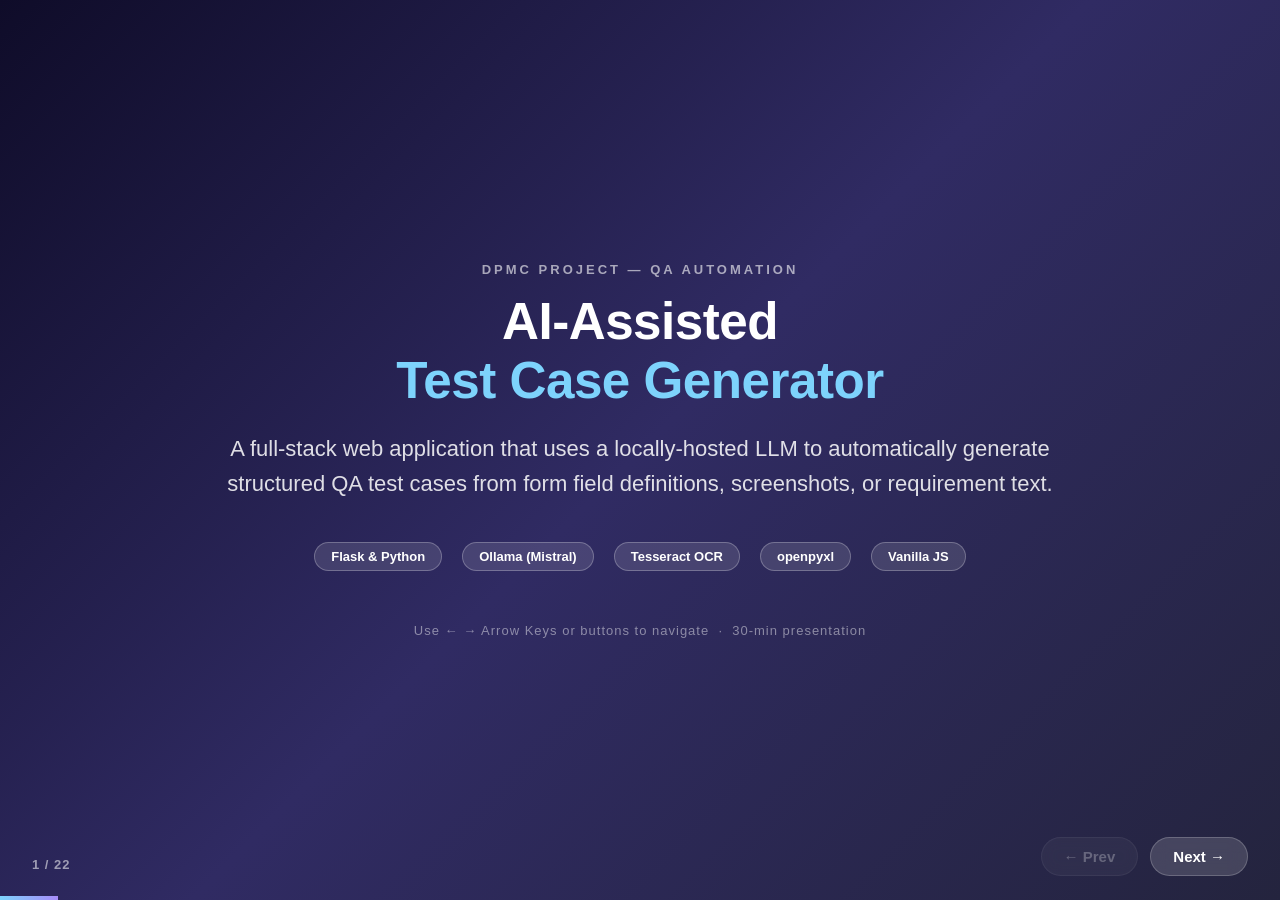
==== presentation.html @ d330d830 "Create presentation.html" ====
<!DOCTYPE html>
<html lang="en">
<head>
<meta charset="UTF-8" />
<meta name="viewport" content="width=device-width, initial-scale=1.0" />
<title>AI-Assisted Test Case Generator — Presentation</title>
<style>
  :root {
    --black: #0a0a0a;
    --white: #ffffff;
    --accent: #4472C4;
    --accent2: #70AD47;
    --accent3: #ED7D31;
    --light: #f4f6fb;
    --muted: #6b7280;
    --border: #e2e8f0;
    --card: #f8fafc;
  }

  * { margin:0; padding:0; box-sizing:border-box; }

  body {
    font-family: -apple-system, BlinkMacSystemFont, 'Segoe UI', Roboto, Arial, sans-serif;
    background: #1a1a2e;
    color: var(--white);
    overflow: hidden;
    height: 100vh;
    width: 100vw;
  }

  /* ─── SLIDE CONTAINER ─────────────────────────────────────────── */
  .deck { position: relative; width:100vw; height:100vh; }

  .slide {
    position: absolute;
    inset: 0;
    display: none;
    flex-direction: column;
    justify-content: center;
    align-items: center;
    padding: 60px 80px;
    text-align: center;
    animation: fadeIn 0.4s ease;
  }
  .slide.active { display: flex; }

  @keyframes fadeIn { from{opacity:0; transform:translateY(10px)} to{opacity:1; transform:translateY(0)} }

  /* ─── THEMES ──────────────────────────────────────────────────── */
  .theme-dark  { background: linear-gradient(135deg, #0f0c29 0%, #302b63 50%, #24243e 100%); }
  .theme-blue  { background: linear-gradient(135deg, #1a237e 0%, #283593 60%, #0d47a1 100%); }
  .theme-green { background: linear-gradient(135deg, #1b5e20 0%, #2e7d32 60%, #388e3c 100%); }
  .theme-orange{ background: linear-gradient(135deg, #bf360c 0%, #d84315 60%, #e64a19 100%); }
  .theme-white {
    background: #ffffff;
    color: var(--black);
  }
  .theme-white .slide-title  { color: var(--black); }
  .theme-white .slide-sub    { color: var(--muted); }
  .theme-white .tag          { background: #e8edf8; color: #2c3e50; }
  .theme-white .code-block   { background: #f1f5f9; color: #334155; border: 1px solid #e2e8f0; }
  .theme-white .info-card    { background: var(--card); color: var(--black); border: 1px solid var(--border); }
  .theme-white .step-pill    { color: var(--black); }
  .theme-white .accent-pill  { color: var(--black); }
  .theme-white p, .theme-white li, .theme-white .body-text { color: #374151; }

  /* ─── TYPOGRAPHY ─────────────────────────────────────────────── */
  .slide-title {
    font-size: clamp(28px, 4vw, 52px);
    font-weight: 800;
    line-height: 1.15;
    margin-bottom: 20px;
    letter-spacing: -0.5px;
  }
  .slide-title span { color: #7dd3fc; }
  .theme-blue  .slide-title span { color: #90caf9; }
  .theme-green .slide-title span { color: #a5d6a7; }
  .theme-orange .slide-title span { color: #ffccbc; }
  .theme-white .slide-title span { color: var(--accent); }

  .slide-sub {
    font-size: clamp(14px, 1.8vw, 22px);
    opacity: 0.85;
    line-height: 1.6;
    max-width: 860px;
  }
  .eyebrow {
    font-size: 13px;
    font-weight: 700;
    letter-spacing: 3px;
    text-transform: uppercase;
    opacity: 0.6;
    margin-bottom: 16px;
  }
  .body-text { font-size: clamp(13px,1.5vw,18px); line-height:1.7; max-width:820px; opacity:0.9; }

  /* ─── LAYOUT HELPERS ─────────────────────────────────────────── */
  .cols-2 { display:grid; grid-template-columns:1fr 1fr; gap:32px; width:100%; max-width:1000px; text-align:left; }
  .cols-3 { display:grid; grid-template-columns:1fr 1fr 1fr; gap:24px; width:100%; max-width:1100px; text-align:left; }
  .cols-4 { display:grid; grid-template-columns:repeat(4,1fr); gap:20px; width:100%; max-width:1100px; text-align:left; }
  .full-width { width:100%; max-width:1000px; text-align:left; }

  /* ─── CARDS ──────────────────────────────────────────────────── */
  .info-card {
    background: rgba(255,255,255,0.07);
    border: 1px solid rgba(255,255,255,0.15);
    border-radius: 16px;
    padding: 24px;
    position: relative;
  }
  .info-card h3 { font-size:16px; font-weight:700; margin-bottom:10px; }
  .info-card p, .info-card li { font-size:14px; line-height:1.7; opacity:0.88; }
  .info-card ul { padding-left:18px; }
  .info-card .card-icon { font-size:32px; margin-bottom:12px; display:block; }

  .stat-card {
    background: rgba(255,255,255,0.1);
    border: 1px solid rgba(255,255,255,0.2);
    border-radius: 16px;
    padding: 28px 20px;
    text-align: center;
  }
  .stat-num { font-size: 48px; font-weight: 800; line-height: 1; }
  .stat-label { font-size: 14px; opacity: 0.75; margin-top: 8px; }

  /* ─── TAGS / PILLS ───────────────────────────────────────────── */
  .tag {
    display: inline-block;
    background: rgba(255,255,255,0.12);
    border: 1px solid rgba(255,255,255,0.25);
    border-radius: 999px;
    padding: 6px 16px;
    font-size: 13px;
    font-weight: 600;
    margin: 4px;
  }

  .step-pill {
    display: flex;
    align-items: center;
    gap: 14px;
    padding: 16px 20px;
    background: rgba(255,255,255,0.07);
    border-left: 4px solid #7dd3fc;
    border-radius: 0 12px 12px 0;
    margin-bottom: 12px;
    font-size: 15px;
  }
  .step-pill .num {
    width: 32px; height: 32px;
    border-radius: 50%;
    background: #7dd3fc;
    color: #0f0c29;
    font-weight: 800;
    font-size: 15px;
    display: flex; align-items:center; justify-content:center;
    flex-shrink: 0;
  }
  .theme-blue  .step-pill { border-left-color: #90caf9; }
  .theme-blue  .step-pill .num { background:#90caf9; color:#1a237e; }
  .theme-green .step-pill { border-left-color: #a5d6a7; }
  .theme-green .step-pill .num { background:#a5d6a7; color:#1b5e20; }
  .theme-orange .step-pill { border-left-color: #ffccbc; }
  .theme-orange .step-pill .num { background:#ffccbc; color:#bf360c; }

  .accent-pill {
    display: inline-block;
    padding: 3px 12px;
    border-radius: 999px;
    font-size: 12px;
    font-weight: 700;
    margin-left: 8px;
  }
  .pill-blue   { background: #1e40af; color:#bfdbfe; }
  .pill-green  { background: #166534; color:#bbf7d0; }
  .pill-orange { background: #9a3412; color:#fed7aa; }
  .pill-purple { background: #581c87; color:#e9d5ff; }

  /* ─── CODE BLOCK ─────────────────────────────────────────────── */
  .code-block {
    background: #0d1117;
    border: 1px solid #30363d;
    border-radius: 12px;
    padding: 20px 24px;
    font-family: 'Courier New', Consolas, monospace;
    font-size: 13px;
    line-height: 1.75;
    text-align: left;
    color: #e6edf3;
    width: 100%;
    overflow-x: auto;
  }
  .code-block .kw  { color: #ff7b72; }
  .code-block .str { color: #a5d6ff; }
  .code-block .cmt { color: #8b949e; font-style: italic; }
  .code-block .fn  { color: #d2a8ff; }
  .code-block .num { color: #79c0ff; }

  /* ─── FLOW DIAGRAM ───────────────────────────────────────────── */
  .flow {
    display: flex;
    align-items: center;
    gap: 8px;
    flex-wrap: wrap;
    justify-content: center;
    margin-top: 10px;
  }
  .flow-box {
    padding: 14px 20px;
    border-radius: 12px;
    font-size: 14px;
    font-weight: 600;
    text-align: center;
    min-width: 130px;
  }
  .flow-arrow { font-size: 22px; opacity: 0.6; }
  .fb-input  { background: rgba(100,160,255,0.2); border: 2px solid rgba(100,160,255,0.5); }
  .fb-ocr    { background: rgba(255,200,100,0.2); border: 2px solid rgba(255,200,100,0.5); }
  .fb-llm    { background: rgba(180,100,255,0.2); border: 2px solid rgba(180,100,255,0.5); }
  .fb-out    { background: rgba(80,200,120,0.2); border: 2px solid rgba(80,200,120,0.5); }
  .fb-excel  { background: rgba(70,200,70,0.2); border: 2px solid rgba(70,200,70,0.5); }

  /* ─── TABLE ──────────────────────────────────────────────────── */
  .data-table { width:100%; border-collapse:collapse; font-size:14px; }
  .data-table th {
    background: rgba(255,255,255,0.15);
    padding: 12px 16px;
    text-align: left;
    font-weight: 700;
    border-bottom: 2px solid rgba(255,255,255,0.2);
  }
  .data-table td {
    padding: 11px 16px;
    border-bottom: 1px solid rgba(255,255,255,0.08);
    vertical-align: top;
    line-height: 1.5;
  }
  .data-table tr:hover td { background: rgba(255,255,255,0.04); }
  .theme-white .data-table th { background:#f0f4ff; color:#1e293b; border-bottom:2px solid #c7d2fe; }
  .theme-white .data-table td { border-bottom:1px solid #e2e8f0; color:#374151; }
  .theme-white .data-table tr:hover td { background:#f8fafc; }

  /* ─── TIMELINE ───────────────────────────────────────────────── */
  .timeline { width:100%; max-width:800px; }
  .tl-item {
    display:flex; gap:20px; margin-bottom:24px; align-items:flex-start;
  }
  .tl-dot {
    width:16px; height:16px; border-radius:50%;
    background:#7dd3fc; flex-shrink:0; margin-top:4px;
    box-shadow: 0 0 0 4px rgba(125,211,252,0.25);
  }
  .tl-item h4 { font-size:15px; font-weight:700; margin-bottom:4px; }
  .tl-item p  { font-size:13px; opacity:0.8; }

  /* Separator line between tl dots */
  .tl-item:not(:last-child) .tl-dot::after {
    content:''; display:block;
    width:2px; background:rgba(125,211,252,0.3);
    height:48px; margin: 8px auto 0;
  }

  /* ─── PROGRESS BAR ───────────────────────────────────────────── */
  .progress-bar {
    position: fixed;
    bottom: 0; left:0;
    height: 4px;
    background: linear-gradient(90deg, #7dd3fc, #a78bfa);
    transition: width 0.4s ease;
    z-index: 100;
  }

  /* ─── NAVIGATION ─────────────────────────────────────────────── */
  .nav {
    position: fixed;
    bottom: 24px; right: 32px;
    display: flex; gap:12px;
    z-index: 100;
  }
  .nav button {
    padding: 10px 22px;
    border: none;
    border-radius: 999px;
    font-size: 15px;
    font-weight: 700;
    cursor: pointer;
    transition: all 0.2s;
    background: rgba(255,255,255,0.15);
    color: white;
    backdrop-filter: blur(8px);
    border: 1px solid rgba(255,255,255,0.2);
  }
  .nav button:hover { background: rgba(255,255,255,0.3); transform:scale(1.05); }

  .slide-counter {
    position: fixed;
    bottom: 28px; left: 32px;
    font-size: 13px;
    opacity: 0.55;
    z-index: 100;
    font-weight: 600;
    letter-spacing: 1px;
  }

  /* ─── SECTION HEADER ACCENT ──────────────────────────────────── */
  .section-header {
    display: flex;
    align-items: center;
    gap: 16px;
    margin-bottom: 32px;
    width: 100%;
    max-width: 1000px;
  }
  .section-header h2 { font-size: clamp(22px,3vw,36px); font-weight:800; }
  .section-header .line {
    flex:1; height:3px;
    background: linear-gradient(90deg, rgba(125,211,252,0.6), transparent);
    border-radius: 2px;
  }

  /* ─── AGENDA GRID ────────────────────────────────────────────── */
  .agenda-grid {
    display: grid;
    grid-template-columns: 1fr 1fr;
    gap: 14px;
    width: 100%; max-width:1000px;
    text-align: left;
  }
  .agenda-item {
    display:flex; align-items:center; gap:14px;
    padding: 14px 18px;
    background: rgba(255,255,255,0.06);
    border-radius: 10px;
    border: 1px solid rgba(255,255,255,0.1);
    font-size: 14px;
  }
  .agenda-num {
    width:28px; height:28px; border-radius:50%;
    background: rgba(125,211,252,0.2);
    color: #7dd3fc;
    font-weight:800; font-size:13px;
    display:flex; align-items:center; justify-content:center;
    flex-shrink:0;
  }

  /* ─── HIGHLIGHT BOX ──────────────────────────────────────────── */
  .highlight-box {
    padding: 20px 28px;
    border-radius: 14px;
    border-left: 5px solid;
    margin-top: 20px;
    font-size: 15px;
    line-height: 1.6;
    text-align: left;
    width: 100%; max-width: 900px;
  }
  .hb-blue   { background:rgba(66,114,196,0.2); border-color:#4472C4; }
  .hb-green  { background:rgba(112,173,71,0.2);  border-color:#70AD47; }
  .hb-orange { background:rgba(237,125,49,0.2);  border-color:#ED7D31; }
  .hb-red    { background:rgba(220,53,69,0.2);   border-color:#dc3545; }

  /* ─── ARCH DIAGRAM ───────────────────────────────────────────── */
  .arch-layer {
    width:100%; max-width:900px;
    padding:18px 24px;
    border-radius:12px;
    margin-bottom:12px;
    display:flex; align-items:center; gap:20px;
    font-size:14px;
  }
  .al-label {
    font-size:11px; font-weight:800; letter-spacing:2px;
    text-transform:uppercase; opacity:0.6; min-width:90px;
  }
  .al-items { display:flex; gap:10px; flex-wrap:wrap; }
  .al-chip {
    padding:6px 14px; border-radius:8px;
    font-size:13px; font-weight:600;
  }
  .al-front { background:rgba(100,160,255,0.15); border:1px solid rgba(100,160,255,0.4); }
  .al-back  { background:rgba(255,150,100,0.15); border:1px solid rgba(255,150,100,0.4); }
  .al-ai    { background:rgba(180,100,255,0.15); border:1px solid rgba(180,100,255,0.4); }
  .al-ocr   { background:rgba(255,200,80,0.15);  border:1px solid rgba(255,200,80,0.4); }
  .al-export{ background:rgba(80,200,120,0.15);  border:1px solid rgba(80,200,120,0.4); }

  /* Responsive */
  @media (max-width: 700px) {
    .cols-2, .cols-3, .cols-4, .agenda-grid { grid-template-columns: 1fr; }
    .slide { padding: 40px 24px; }
  }
</style>
</head>
<body>

<div class="deck" id="deck">

  <!-- ═══════════════════════════════════════════════════════════
       SLIDE 1 — TITLE
  ═══════════════════════════════════════════════════════════════ -->
  <div class="slide theme-dark active" id="slide-1">
    <div class="eyebrow">DPMC Project — QA Automation</div>
    <h1 class="slide-title">AI-Assisted<br><span>Test Case Generator</span></h1>
    <p class="slide-sub">
      A full-stack web application that uses a locally-hosted LLM to automatically generate<br>
      structured QA test cases from form field definitions, screenshots, or requirement text.
    </p>
    <div style="margin-top:36px; display:flex; gap:12px; flex-wrap:wrap; justify-content:center;">
      <span class="tag">Flask &amp; Python</span>
      <span class="tag">Ollama (Mistral)</span>
      <span class="tag">Tesseract OCR</span>
      <span class="tag">openpyxl</span>
      <span class="tag">Vanilla JS</span>
    </div>
    <div style="margin-top:48px; font-size:13px; opacity:0.45; letter-spacing:1px;">
      Use ← → Arrow Keys or buttons to navigate &nbsp;·&nbsp; 30-min presentation
    </div>
  </div>

  <!-- ═══════════════════════════════════════════════════════════
       SLIDE 2 — AGENDA
  ═══════════════════════════════════════════════════════════════ -->
  <div class="slide theme-blue" id="slide-2">
    <div class="eyebrow">Overview</div>
    <h1 class="slide-title">Agenda</h1>
    <div class="agenda-grid">
      <div class="agenda-item"><div class="agenda-num">1</div>Problem Statement &amp; Motivation</div>
      <div class="agenda-item"><div class="agenda-num">2</div>Project Overview &amp; Goals</div>
      <div class="agenda-item"><div class="agenda-num">3</div>Tech Stack &amp; Architecture</div>
      <div class="agenda-item"><div class="agenda-num">4</div>UI Walkthrough (4-Step Flow)</div>
      <div class="agenda-item"><div class="agenda-num">5</div>Screenshot OCR Pipeline</div>
      <div class="agenda-item"><div class="agenda-num">6</div>Test Case Generation Logic</div>
      <div class="agenda-item"><div class="agenda-num">7</div>AI Prompt Engineering</div>
      <div class="agenda-item"><div class="agenda-num">8</div>Hallucination Prevention</div>
      <div class="agenda-item"><div class="agenda-num">9</div>Excel Export Format</div>
      <div class="agenda-item"><div class="agenda-num">10</div>API Endpoints</div>
      <div class="agenda-item"><div class="agenda-num">11</div>Limitations &amp; Future Work</div>
      <div class="agenda-item"><div class="agenda-num">12</div>Q &amp; A</div>
    </div>
  </div>

  <!-- ═══════════════════════════════════════════════════════════
       SLIDE 3 — PROBLEM STATEMENT
  ═══════════════════════════════════════════════════════════════ -->
  <div class="slide theme-dark" id="slide-3">
    <div class="eyebrow">Section 1</div>
    <h1 class="slide-title">The Problem<br><span>Manual Test Case Writing</span></h1>
    <div class="cols-2" style="margin-top:36px;">
      <div class="info-card">
        <span class="card-icon">⏳</span>
        <h3>Slow &amp; Repetitive</h3>
        <p>QA engineers spend significant time writing boilerplate test cases — especially for standard form fields (text inputs, amounts, buttons) that follow predictable patterns every time.</p>
      </div>
      <div class="info-card">
        <span class="card-icon">❌</span>
        <h3>Inconsistent Coverage</h3>
        <p>Different testers produce different quality test cases. Common checks like "required field validation" or "spelling/grammar" are sometimes missed entirely.</p>
      </div>
      <div class="info-card">
        <span class="card-icon">🔄</span>
        <h3>Context Switching</h3>
        <p>Analysing a requirement document, mapping it to form fields, and writing test cases in a spreadsheet requires constant context switching and is error-prone.</p>
      </div>
      <div class="info-card">
        <span class="card-icon">💰</span>
        <h3>Cost of Cloud AI</h3>
        <p>Existing AI-powered tools rely on cloud APIs (OpenAI, Gemini) which add ongoing per-token costs and raise data privacy concerns for enterprise requirements.</p>
      </div>
    </div>
  </div>

  <!-- ═══════════════════════════════════════════════════════════
       SLIDE 4 — PROJECT OVERVIEW
  ═══════════════════════════════════════════════════════════════ -->
  <div class="slide theme-green" id="slide-4">
    <div class="eyebrow">Section 2</div>
    <h1 class="slide-title">Project Overview</h1>
    <p class="slide-sub" style="margin-bottom:32px;">
      A locally-hosted, free, privacy-preserving web tool that generates structured QA test cases in seconds.
    </p>
    <div class="cols-3">
      <div class="info-card">
        <span class="card-icon">🖥️</span>
        <h3>Local-First AI</h3>
        <p>Runs on <strong>Ollama</strong> with the Mistral model — entirely on your machine. Zero cloud API costs, zero data leaks.</p>
      </div>
      <div class="info-card">
        <span class="card-icon">📋</span>
        <h3>Structured Output</h3>
        <p>Generates test cases with <strong>TC ID + Scenario + Expected Result</strong> — exactly the columns your QA spreadsheet needs.</p>
      </div>
      <div class="info-card">
        <span class="card-icon">📷</span>
        <h3>Screenshot OCR</h3>
        <p>Upload a screenshot of any form. Tesseract reads the text, Mistral identifies fields — no manual typing required.</p>
      </div>
    </div>
    <div class="highlight-box hb-green" style="margin-top:28px;">
      <strong>Core Goal:</strong> A QA engineer should be able to go from a form screenshot (or a list of field names) to a fully-formatted, downloadable Excel test case sheet in under 60 seconds.
    </div>
  </div>

  <!-- ═══════════════════════════════════════════════════════════
       SLIDE 5 — TECH STACK
  ═══════════════════════════════════════════════════════════════ -->
  <div class="slide theme-dark" id="slide-5">
    <div class="eyebrow">Section 3</div>
    <h1 class="slide-title">Tech Stack</h1>
    <div class="full-width" style="margin-top:36px;">
      <div class="arch-layer al-front" style="background:rgba(100,160,255,0.12); border:1px solid rgba(100,160,255,0.3);">
        <span class="al-label">Frontend</span>
        <div class="al-items">
          <span class="al-chip al-front">HTML5</span>
          <span class="al-chip al-front">CSS3 (Custom)</span>
          <span class="al-chip al-front">Vanilla JavaScript</span>
          <span class="al-chip al-front">Fetch API</span>
          <span class="al-chip al-front">FormData API</span>
        </div>
      </div>
      <div class="arch-layer" style="background:rgba(255,150,100,0.12); border:1px solid rgba(255,150,100,0.3);">
        <span class="al-label">Backend</span>
        <div class="al-items">
          <span class="al-chip al-back">Python 3</span>
          <span class="al-chip al-back">Flask 3.0</span>
          <span class="al-chip al-back">python-dotenv</span>
          <span class="al-chip al-back">requests</span>
        </div>
      </div>
      <div class="arch-layer" style="background:rgba(180,100,255,0.12); border:1px solid rgba(180,100,255,0.3);">
        <span class="al-label">AI / LLM</span>
        <div class="al-items">
          <span class="al-chip al-ai">Ollama (local server)</span>
          <span class="al-chip al-ai">Mistral model</span>
          <span class="al-chip al-ai">REST API (port 11434)</span>
          <span class="al-chip al-ai">JSON prompt engineering</span>
        </div>
      </div>
      <div class="arch-layer" style="background:rgba(255,200,80,0.12); border:1px solid rgba(255,200,80,0.3);">
        <span class="al-label">OCR</span>
        <div class="al-items">
          <span class="al-chip al-ocr">Tesseract OCR</span>
          <span class="al-chip al-ocr">pytesseract</span>
          <span class="al-chip al-ocr">Pillow (PIL)</span>
          <span class="al-chip al-ocr">Grayscale preprocessing</span>
        </div>
      </div>
      <div class="arch-layer" style="background:rgba(80,200,120,0.12); border:1px solid rgba(80,200,120,0.3);">
        <span class="al-label">Export</span>
        <div class="al-items">
          <span class="al-chip al-export">openpyxl</span>
          <span class="al-chip al-export">BytesIO (in-memory)</span>
          <span class="al-chip al-export">Styled headers</span>
          <span class="al-chip al-export">Auto column widths</span>
        </div>
      </div>
    </div>
  </div>

  <!-- ═══════════════════════════════════════════════════════════
       SLIDE 6 — ARCHITECTURE DIAGRAM
  ═══════════════════════════════════════════════════════════════ -->
  <div class="slide theme-blue" id="slide-6">
    <div class="eyebrow">Section 3</div>
    <h1 class="slide-title">System Architecture</h1>
    <div style="margin-top:32px; width:100%; max-width:960px;">
      <div class="flow" style="margin-bottom:24px;">
        <div class="flow-box fb-input" style="text-align:center;">
          <div style="font-size:22px;">🖼️</div>
          <div style="font-size:13px; font-weight:700;">Screenshot<br>Upload</div>
        </div>
        <div class="flow-arrow">→</div>
        <div class="flow-box fb-ocr">
          <div style="font-size:22px;">🔍</div>
          <div style="font-size:13px; font-weight:700;">Tesseract OCR<br>Text Extraction</div>
        </div>
        <div class="flow-arrow">→</div>
        <div class="flow-box fb-llm">
          <div style="font-size:22px;">🤖</div>
          <div style="font-size:13px; font-weight:700;">Mistral LLM<br>Field Identification</div>
        </div>
        <div class="flow-arrow">→</div>
        <div class="flow-box fb-input">
          <div style="font-size:22px;">📋</div>
          <div style="font-size:13px; font-weight:700;">Auto-populate<br>Field List</div>
        </div>
      </div>
      <div style="text-align:center; opacity:0.4; font-size:13px; margin:8px 0 20px;">— OR —</div>
      <div class="flow" style="margin-bottom:8px;">
        <div class="flow-box fb-input">
          <div style="font-size:22px;">⌨️</div>
          <div style="font-size:13px; font-weight:700;">Manual Field<br>Definition</div>
        </div>
        <div class="flow-arrow">+</div>
        <div class="flow-box fb-input">
          <div style="font-size:22px;">📄</div>
          <div style="font-size:13px; font-weight:700;">Requirement<br>Text (optional)</div>
        </div>
        <div class="flow-arrow">→</div>
        <div class="flow-box fb-llm">
          <div style="font-size:22px;">🤖</div>
          <div style="font-size:13px; font-weight:700;">Mistral LLM<br>TC Generation</div>
        </div>
        <div class="flow-arrow">→</div>
        <div class="flow-box fb-out">
          <div style="font-size:22px;">✅</div>
          <div style="font-size:13px; font-weight:700;">Structured<br>Test Cases</div>
        </div>
        <div class="flow-arrow">→</div>
        <div class="flow-box fb-excel">
          <div style="font-size:22px;">📊</div>
          <div style="font-size:13px; font-weight:700;">Excel<br>Download</div>
        </div>
      </div>
    </div>
    <div class="highlight-box hb-blue" style="margin-top:20px; font-size:14px;">
      All processing happens on <strong>localhost</strong> — the Ollama API runs at <code style="background:rgba(0,0,0,0.3); padding:2px 8px; border-radius:4px;">http://localhost:11434</code> and never sends data externally.
    </div>
  </div>

  <!-- ═══════════════════════════════════════════════════════════
       SLIDE 7 — UI WALKTHROUGH
  ═══════════════════════════════════════════════════════════════ -->
  <div class="slide theme-dark" id="slide-7">
    <div class="eyebrow">Section 4</div>
    <h1 class="slide-title">4-Step User Interface</h1>
    <div class="full-width" style="margin-top:32px; max-width:800px;">
      <div class="step-pill">
        <div class="num">1</div>
        <div>
          <strong>Define Custom Fields / Buttons</strong> — Add fields with a type (Text / Amount / Button) and a name. Check "Data Field" for text fields that drive other field population.
        </div>
      </div>
      <div class="step-pill">
        <div class="num">2</div>
        <div>
          <strong>Upload Screenshots (Optional)</strong> — Upload screenshots of any form. OCR extracts the text, Mistral identifies field labels and types, and auto-populates Step 1.
        </div>
      </div>
      <div class="step-pill">
        <div class="num">3</div>
        <div>
          <strong>Enter Requirement Text (Optional)</strong> — Plain English description of the feature. If only this is provided, 8–10 coverage test cases are generated. Also supports document upload (UI placeholder).
        </div>
      </div>
      <div class="step-pill">
        <div class="num">4</div>
        <div>
          <strong>Review &amp; Download</strong> — Test cases display as cards showing TC ID, Scenario, and Expected Result. Click "Download as Excel" to get a formatted <code>.xlsx</code> instantly.
        </div>
      </div>
    </div>
    <div class="highlight-box hb-blue" style="margin-top:20px; font-size:14px;">
      At minimum, you need <strong>either</strong> a field or a requirement — not both. The tool works with any combination.
    </div>
  </div>

  <!-- ═══════════════════════════════════════════════════════════
       SLIDE 8 — FIELD TYPES
  ═══════════════════════════════════════════════════════════════ -->
  <div class="slide theme-blue" id="slide-8">
    <div class="eyebrow">Section 6</div>
    <h1 class="slide-title">Field Types &amp; Their Rules</h1>
    <div class="cols-3" style="margin-top:32px;">
      <div class="info-card">
        <span class="card-icon">📝</span>
        <h3>Text Field <span class="accent-pill pill-blue">1 TC</span></h3>
        <ul>
          <li>Standard text input, dropdown, date, code, or description field</li>
          <li style="margin-top:10px;">Generates <strong>1 test case</strong>: input limit + valid save check</li>
          <li style="margin-top:10px;">Template: "Verify whether the [field] has an input limit and whether the entered amount can be successfully saved"</li>
        </ul>
      </div>
      <div class="info-card">
        <span class="card-icon">🔗</span>
        <h3>Data Field <span class="accent-pill pill-purple">3 TCs</span></h3>
        <ul>
          <li>A special <strong>text</strong> field whose value populates other fields below (e.g., Customer ID, Policy Number)</li>
          <li style="margin-top:10px;">Enabled via "Data Field" checkbox</li>
          <li style="margin-top:10px;"><strong>3 test cases:</strong> valid entry → invalid entry → values load correctly in downstream fields</li>
        </ul>
      </div>
      <div class="info-card">
        <span class="card-icon">🔢</span>
        <h3>Amount Field <span class="accent-pill pill-orange">2 TCs</span></h3>
        <ul>
          <li>Numeric, monetary, or quantity fields</li>
          <li style="margin-top:10px;">Generates <strong>2 test cases</strong>: valid input acceptance + error on negative/zero values</li>
          <li style="margin-top:10px;">Never gets a "loads values" test case (unlike Data Fields)</li>
        </ul>
      </div>
    </div>
    <div class="info-card" style="margin-top:20px; width:100%; max-width:1100px; display:flex; gap:24px; align-items:center;">
      <span style="font-size:28px;">🔘</span>
      <div>
        <h3>Button <span class="accent-pill pill-green">1 TC</span></h3>
        <p>Buttons (Add, Delete, Submit, Search, Clear, etc.) each generate 1 test case verifying the button performs its intended action without errors. These are handled entirely client-side without LLM involvement.</p>
      </div>
    </div>
  </div>

  <!-- ═══════════════════════════════════════════════════════════
       SLIDE 9 — TEST CASE ANATOMY
  ═══════════════════════════════════════════════════════════════ -->
  <div class="slide theme-dark" id="slide-9">
    <div class="eyebrow">Section 6</div>
    <h1 class="slide-title">Anatomy of Every Generated Set</h1>
    <div class="full-width" style="max-width:860px; margin-top:32px;">
      <div class="step-pill" style="border-left-color:#a78bfa;">
        <div class="num" style="background:#a78bfa; color:#1a1a2e;">★</div>
        <div><strong>TC01 — Always First:</strong> "Verify whether spellings and grammar of the form are correct" — auto-injected at index 0, shifts all other IDs</div>
      </div>
      <div style="text-align:center; opacity:0.4; font-size:13px; margin:14px auto;">↓ LLM-generated TCs for each field (renumbered after grammar TC) ↓</div>
      <div class="step-pill" style="border-left-color:#fbbf24;">
        <div class="num" style="background:#fbbf24; color:#1a1a2e;">B</div>
        <div><strong>Button TCs:</strong> One test case per button field — generated deterministically in Python, no LLM call needed</div>
      </div>
      <div class="step-pill" style="border-left-color:#34d399;">
        <div class="num" style="background:#34d399; color:#1a1a2e;">S</div>
        <div><strong>Last 3 — Always:</strong> Save validation TCs appended at the end of every set</div>
      </div>
      <div style="margin-top:20px;" class="cols-3">
        <div style="background:rgba(52,211,153,0.1); border:1px solid rgba(52,211,153,0.3); border-radius:10px; padding:14px; font-size:13px;">
          <strong>TCn</strong><br>Save not allowed if required fields are empty
        </div>
        <div style="background:rgba(52,211,153,0.1); border:1px solid rgba(52,211,153,0.3); border-radius:10px; padding:14px; font-size:13px;">
          <strong>TCn+1</strong><br>Form highlights empty required fields when Save is pressed
        </div>
        <div style="background:rgba(52,211,153,0.1); border:1px solid rgba(52,211,153,0.3); border-radius:10px; padding:14px; font-size:13px;">
          <strong>TCn+2</strong><br>Save works when every required field is complete
        </div>
      </div>
    </div>
  </div>

  <!-- ═══════════════════════════════════════════════════════════
       SLIDE 10 — SCREENSHOT OCR PIPELINE
  ═══════════════════════════════════════════════════════════════ -->
  <div class="slide theme-orange" id="slide-10">
    <div class="eyebrow">Section 5</div>
    <h1 class="slide-title">Screenshot OCR Pipeline</h1>
    <div class="cols-2" style="margin-top:32px;">
      <div>
        <div class="step-pill">
          <div class="num">1</div>
          <div><strong>Upload</strong> — User selects one or more screenshots via file input</div>
        </div>
        <div class="step-pill">
          <div class="num">2</div>
          <div><strong>Grayscale</strong> — Pillow converts each image to grayscale (<code>img.convert('L')</code>) for improved OCR accuracy</div>
        </div>
        <div class="step-pill">
          <div class="num">3</div>
          <div><strong>Tesseract OCR</strong> — <code>pytesseract.image_to_string(img)</code> extracts raw text from each image</div>
        </div>
        <div class="step-pill">
          <div class="num">4</div>
          <div><strong>Combine Text</strong> — OCR output from all images is joined into one block of text</div>
        </div>
        <div class="step-pill">
          <div class="num">5</div>
          <div><strong>Mistral analysis</strong> — Combined text is sent to the local LLM with a prompt to identify field labels and types</div>
        </div>
        <div class="step-pill">
          <div class="num">6</div>
          <div><strong>Parse &amp; Deduplicate</strong> — Lines parsed (format: <code>Label: type</code>), duplicates removed, fields auto-added to Step 1</div>
        </div>
      </div>
      <div>
        <div class="info-card">
          <h3>Mistral's Field-Type Rules</h3>
          <ul style="margin-top:10px;">
            <li>Keyword match: <em>"button", "btn"</em> → <strong>button</strong></li>
            <li>Keyword match: <em>"amount", "number", "numeric", "currency", "quantity"</em> → <strong>amount</strong></li>
            <li>Everything else → <strong>text</strong></li>
          </ul>
          <div style="margin-top:20px;">
            <h3>Constraints applied</h3>
            <ul style="margin-top:10px;">
              <li>Field names longer than 80 characters are discarded</li>
              <li>Deduplication is case-insensitive</li>
              <li>Low-temperature (0.3) for deterministic field detection</li>
            </ul>
          </div>
        </div>
        <div class="highlight-box hb-orange" style="margin-top:16px; font-size:13px;">
          <strong>Requirement:</strong> Tesseract must be installed at <code>C:\Program Files\Tesseract-OCR\tesseract.exe</code> (Windows). The app checks and configures the path automatically at startup.
        </div>
      </div>
    </div>
  </div>

  <!-- ═══════════════════════════════════════════════════════════
       SLIDE 11 — PROMPT ENGINEERING
  ═══════════════════════════════════════════════════════════════ -->
  <div class="slide theme-dark" id="slide-11">
    <div class="eyebrow">Section 7</div>
    <h1 class="slide-title">AI Prompt Engineering</h1>
    <div class="cols-2" style="margin-top:28px;">
      <div>
        <p class="body-text" style="margin-bottom:16px;">The prompt sent to Mistral is highly structured to force predictable, countable output:</p>
        <div class="info-card">
          <h3>Key Prompt Sections</h3>
          <ul style="margin-top:10px;">
            <li><strong>Field Inventory</strong> — Explicit count of each field type, total TC count pre-calculated</li>
            <li style="margin-top:8px;"><strong>Generation Rules</strong> — Per-type TC templates word-for-word</li>
            <li style="margin-top:8px;"><strong>Output Format</strong> — Forces pure JSON, no markdown, no extra text</li>
            <li style="margin-top:8px;"><strong>Verification Checklist</strong> — A ✓ checklist the model must pass before returning</li>
            <li style="margin-top:8px;"><strong>Temperature 0.7</strong> — Balanced between creativity and consistency</li>
          </ul>
        </div>
        <div class="highlight-box hb-blue" style="margin-top:14px; font-size:13px;">
          The prompt tells Mistral: <em>"TOTAL EXPECTED TEST CASES: N (MUST be exactly this number)"</em> — pre-computing the exact count prevents under/over-generation.
        </div>
      </div>
      <div class="code-block">
<span class="cmt">// Example prompt structure (simplified)</span>

<span class="str">"FIELD INVENTORY (COMPLETE LIST):</span>
<span class="str"> - REGULAR TEXT FIELDS: 2 → 2 TCs</span>
<span class="str">   - Customer Name</span>
<span class="str">   - Address</span>
<span class="str"> - DATA TEXT FIELDS: 1 → 3 TCs</span>
<span class="str">   - Customer ID</span>
<span class="str"> - AMOUNT FIELDS: 1 → 2 TCs</span>
<span class="str">   - Loan Amount</span>

<span class="str">TOTAL EXPECTED: 7 (MUST be exactly 7)</span>

<span class="str">=== GENERATION RULES ===</span>
<span class="str">FOR EACH REGULAR TEXT FIELD:</span>
<span class="str">  Generate EXACTLY 1 test case</span>
<span class="str">  Template: Verify whether [field] has an</span>
<span class="str">  input limit...</span>

<span class="str">OUTPUT FORMAT (CRITICAL):</span>
<span class="str">Return ONLY JSON - no markdown:"</span>

{<span class="fn">"test_cases"</span>: [
  {<span class="fn">"id"</span>: <span class="str">"TC01"</span>,
   <span class="fn">"scenario"</span>: <span class="str">"..."</span>,
   <span class="fn">"expected_result"</span>: <span class="str">"..."</span>}
]}
      </div>
    </div>
  </div>

  <!-- ═══════════════════════════════════════════════════════════
       SLIDE 12 — HALLUCINATION PREVENTION
  ═══════════════════════════════════════════════════════════════ -->
  <div class="slide theme-blue" id="slide-12">
    <div class="eyebrow">Section 8</div>
    <h1 class="slide-title">Hallucination Prevention</h1>
    <p class="slide-sub" style="margin-bottom:32px;">LLMs sometimes invent fields that were never mentioned. The app has two layers of defence.</p>
    <div class="cols-2">
      <div class="info-card">
        <span class="card-icon">🚦</span>
        <h3>Layer 1 — Prompt Guardrails</h3>
        <p>The prompt includes a bold warning:</p>
        <blockquote style="margin:12px 0; padding:12px 16px; background:rgba(0,0,0,0.3); border-left:4px solid #fbbf24; border-radius:0 8px 8px 0; font-size:13px; font-style:italic;">
          "*** CRITICAL: ONLY use the fields provided below. Do NOT make up, assume, or hallucinate any fields. ***"
        </blockquote>
        <p>Combined with explicit field inventory and exact expected count forces the model to stay within bounds.</p>
      </div>
      <div class="info-card">
        <span class="card-icon">🔎</span>
        <h3>Layer 2 — Post-Generation Filter</h3>
        <p>After the LLM responds, <em>every test case is scanned</em>:</p>
        <div class="code-block" style="margin-top:12px; font-size:12px; background:#0d1117;">
<span class="kw">for</span> tc <span class="kw">in</span> test_cases:
  scenario = tc[<span class="str">'scenario'</span>].lower()
  valid = <span class="kw">any</span>(
    field <span class="kw">in</span> scenario
    <span class="kw">for</span> field <span class="kw">in</span> provided_fields
  )
  <span class="kw">if not</span> valid:
    <span class="cmt"># discard — hallucinated field</span>
    <span class="fn">print</span>(<span class="str">"FILTERED OUT"</span>, tc)
        </div>
        <p style="margin-top:10px; font-size:13px;">Only test cases that reference an actual provided field name pass through.</p>
      </div>
    </div>
    <div class="highlight-box hb-blue" style="margin-top:20px; font-size:14px;">
      This two-layer approach (prompt constraints + runtime filtering) prevents the LLM from writing test cases for fields the user never defined.
    </div>
  </div>

  <!-- ═══════════════════════════════════════════════════════════
       SLIDE 13 — JSON PARSING & ROBUSTNESS
  ═══════════════════════════════════════════════════════════════ -->
  <div class="slide theme-dark" id="slide-13">
    <div class="eyebrow">Section 7</div>
    <h1 class="slide-title">Robust JSON Extraction</h1>
    <p class="slide-sub" style="margin-bottom:28px;">LLMs don't always return clean JSON — the backend handles messy responses gracefully.</p>
    <div class="cols-2">
      <div>
        <div class="step-pill">
          <div class="num">1</div>
          <div>If the response contains <code>```json ... ```</code> markdown fences, strip them</div>
        </div>
        <div class="step-pill">
          <div class="num">2</div>
          <div>If it contains plain <code>``` ... ```</code> fences, strip those instead</div>
        </div>
        <div class="step-pill">
          <div class="num">3</div>
          <div>Find the first <code>{</code> and last <code>}</code> — extract just that JSON object regardless of surrounding text</div>
        </div>
        <div class="step-pill">
          <div class="num">4</div>
          <div>Parse with <code>json.loads()</code> and extract <code>test_cases</code> array</div>
        </div>
        <div class="step-pill">
          <div class="num">5</div>
          <div>If parsing fails, log the full raw response and return <code>[]</code> — never crash the server</div>
        </div>
      </div>
      <div class="code-block">
<span class="cmt"># Strip markdown fences</span>
<span class="kw">if</span> <span class="str">'```json'</span> <span class="kw">in</span> text:
    text = text.split(<span class="str">'```json'</span>)[<span class="num">1</span>]
               .split(<span class="str">'```'</span>)[<span class="num">0</span>].strip()
<span class="kw">elif</span> <span class="str">'```'</span> <span class="kw">in</span> text:
    text = text.split(<span class="str">'```'</span>)[<span class="num">1</span>]
               .split(<span class="str">'```'</span>)[<span class="num">0</span>].strip()

<span class="cmt"># Find JSON boundaries</span>
start = text.find(<span class="str">'{'</span>)
end   = text.rfind(<span class="str">'}'</span>) + <span class="num">1</span>
<span class="kw">if</span> start != -<span class="num">1</span> <span class="kw">and</span> end > start:
    text = text[start:end]

<span class="cmt"># Safe parse</span>
<span class="kw">try</span>:
    data = json.loads(text)
    test_cases = data.get(<span class="str">'test_cases'</span>, [])
<span class="kw">except</span> json.JSONDecodeError <span class="kw">as</span> e:
    <span class="fn">print</span>(<span class="str">f"Parse failed: </span>{e}<span class="str">"</span>)
    <span class="kw">return</span> []
      </div>
    </div>
  </div>

  <!-- ═══════════════════════════════════════════════════════════
       SLIDE 14 — EXCEL EXPORT FORMAT
  ═══════════════════════════════════════════════════════════════ -->
  <div class="slide theme-green" id="slide-14">
    <div class="eyebrow">Section 9</div>
    <h1 class="slide-title">Excel Export Format</h1>
    <p class="slide-sub" style="margin-bottom:24px;">The downloaded <code>.xlsx</code> matches the standard QA test case template exactly.</p>
    <div class="full-width" style="max-width:1000px;">
      <table class="data-table">
        <thead>
          <tr>
            <th>Column</th>
            <th>Width</th>
            <th>Content</th>
            <th>Who fills it</th>
          </tr>
        </thead>
        <tbody>
          <tr><td>A — Scenario ID</td><td>15</td><td>Empty</td><td>QA manually</td></tr>
          <tr><td>B — Scenario</td><td>25</td><td>Empty</td><td>QA manually</td></tr>
          <tr><td>C — Test Case ID</td><td>15</td><td>TC01, TC02…</td><td>Auto-generated</td></tr>
          <tr><td>D — Test Case</td><td>30</td><td>Scenario text from LLM</td><td>Auto-generated</td></tr>
          <tr><td>E — Expected Result</td><td>35</td><td>Expected result from LLM</td><td>Auto-generated</td></tr>
          <tr><td>F — Actual Result</td><td>30</td><td>Empty</td><td>QA during testing</td></tr>
          <tr><td>G — Comments</td><td>25</td><td>Empty</td><td>QA during testing</td></tr>
        </tbody>
      </table>
      <div class="cols-2" style="margin-top:20px;">
        <div class="info-card">
          <h3>Header Styling (openpyxl)</h3>
          <ul style="margin-top:8px;">
            <li>Background: <strong>#4472C4</strong> (dark blue fill)</li>
            <li>Font: Bold white, centered</li>
            <li>All cells: thin border, auto word wrap</li>
            <li>Data rows: left-top aligned, wrap text</li>
          </ul>
        </div>
        <div class="info-card">
          <h3>Delivery Mechanism</h3>
          <ul style="margin-top:8px;">
            <li>Excel built in memory using <code>BytesIO</code> (no temp files)</li>
            <li>Served via Flask <code>send_file()</code> with MIME type <code>application/vnd.openxmlformats...</code></li>
            <li>Browser triggers automatic download as <code>generated_test_cases.xlsx</code></li>
          </ul>
        </div>
      </div>
    </div>
  </div>

  <!-- ═══════════════════════════════════════════════════════════
       SLIDE 15 — API ENDPOINTS
  ═══════════════════════════════════════════════════════════════ -->
  <div class="slide theme-dark" id="slide-15">
    <div class="eyebrow">Section 10</div>
    <h1 class="slide-title">API Endpoints</h1>
    <div class="full-width" style="max-width:960px; margin-top:28px;">
      <table class="data-table">
        <thead>
          <tr>
            <th>Method</th>
            <th>Route</th>
            <th>Purpose</th>
            <th>Payload</th>
          </tr>
        </thead>
        <tbody>
          <tr>
            <td><span class="accent-pill pill-green" style="font-size:11px;">GET</span></td>
            <td><code>/</code></td>
            <td>Render the main HTML page via Jinja2</td>
            <td>—</td>
          </tr>
          <tr>
            <td><span class="accent-pill pill-blue" style="font-size:11px;">POST</span></td>
            <td><code>/generate</code></td>
            <td>Generate test cases from fields + requirement</td>
            <td>JSON: <code>{requirement, custom_fields[]}</code></td>
          </tr>
          <tr>
            <td><span class="accent-pill pill-blue" style="font-size:11px;">POST</span></td>
            <td><code>/export</code></td>
            <td>Create and stream the Excel file</td>
            <td>JSON: <code>{test_cases[]}</code></td>
          </tr>
          <tr>
            <td><span class="accent-pill pill-blue" style="font-size:11px;">POST</span></td>
            <td><code>/extract-fields</code></td>
            <td>OCR screenshots → identify form fields</td>
            <td>multipart/form-data: <code>screenshots[]</code></td>
          </tr>
          <tr>
            <td><span class="accent-pill pill-green" style="font-size:11px;">GET</span></td>
            <td><code>/health</code></td>
            <td>Check if Ollama is running</td>
            <td>—</td>
          </tr>
        </tbody>
      </table>
    </div>
    <div class="highlight-box hb-blue" style="margin-top:24px; font-size:14px;">
      <strong>Validation:</strong> <code>/generate</code> returns HTTP 400 if neither fields nor requirement are provided. <code>/export</code> returns 400 if the test_cases array is empty. <code>/extract-fields</code> returns 400 if no files are attached.
    </div>
  </div>

  <!-- ═══════════════════════════════════════════════════════════
       SLIDE 16 — FRONTEND ARCHITECTURE
  ═══════════════════════════════════════════════════════════════ -->
  <div class="slide theme-blue" id="slide-16">
    <div class="eyebrow">Frontend Deep Dive</div>
    <h1 class="slide-title">JavaScript Architecture</h1>
    <div class="cols-2" style="margin-top:28px;">
      <div>
        <div class="info-card">
          <h3>State Management (plain arrays)</h3>
          <p style="margin-top:8px;"><code>customFields[]</code> — in-memory array of field objects <code>{id, type, name, is_data_field}</code></p>
          <p style="margin-top:8px;"><code>currentTestCases[]</code> — stores the last API response for export</p>
        </div>
        <div class="info-card" style="margin-top:16px;">
          <h3>Field Rendering (DOM re-render)</h3>
          <p style="margin-top:8px;">Every change (add, type switch, name input, delete) triggers a full <strong>re-render</strong> of the field list via <code>renderFields()</code>. Clean and simple — no virtual DOM needed at this scale.</p>
        </div>
        <div class="info-card" style="margin-top:16px;">
          <h3>Type-Driven Checkbox Visibility</h3>
          <p style="margin-top:8px;">The "Data Field" checkbox <em>only renders</em> for fields with type="text". When switching to amount/button, the checkbox disappears and <code>is_data_field</code> flag is effectively ignored.</p>
        </div>
      </div>
      <div>
        <div class="info-card">
          <h3>Key Event Handlers</h3>
          <ul style="margin-top:8px;">
            <li><code>addFieldBtn</code> → <code>addFieldEntry()</code></li>
            <li><code>generateBtn</code> → <code>handleGenerate()</code></li>
            <li><code>exportBtn</code> → <code>handleExport()</code></li>
            <li><code>resetBtn</code> → <code>handleReset()</code></li>
            <li><code>screenshotsInput.change</code> → OCR fetch</li>
          </ul>
        </div>
        <div class="info-card" style="margin-top:16px;">
          <h3>Loading / Error States</h3>
          <ul style="margin-top:8px;">
            <li><code>.hidden</code> CSS class toggled for spinner and error div</li>
            <li>Button disabled during OCR to prevent double-submit</li>
            <li>Errors shown inline — no modal/alert boxes</li>
          </ul>
        </div>
        <div class="info-card" style="margin-top:16px;">
          <h3>Excel Download (client-side)</h3>
          <p style="margin-top:8px;">Response is converted to <code>Blob</code>, turned into an object URL, and a hidden <code>&lt;a&gt;</code> tag is programmatically clicked — no page navigation needed.</p>
        </div>
      </div>
    </div>
  </div>

  <!-- ═══════════════════════════════════════════════════════════
       SLIDE 17 — DEMO FLOW
  ═══════════════════════════════════════════════════════════════ -->
  <div class="slide theme-dark" id="slide-17">
    <div class="eyebrow">Live Demo</div>
    <h1 class="slide-title"><span>Demo</span> Walkthrough</h1>
    <div class="full-width" style="max-width:860px; margin-top:32px;">
      <div class="cols-2">
        <div>
          <h3 style="margin-bottom:14px; opacity:0.7; font-size:13px; text-transform:uppercase; letter-spacing:2px;">Scenario A — Field-based</h3>
          <div class="step-pill">
            <div class="num">1</div>
            <div>Click <strong>Add</strong> 4 times</div>
          </div>
          <div class="step-pill">
            <div class="num">2</div>
            <div>Add: "Customer ID" (Text, Data Field ✓), "Customer Name" (Text), "Loan Amount" (Amount), "Submit" (Button)</div>
          </div>
          <div class="step-pill">
            <div class="num">3</div>
            <div>Click <strong>Generate Test Cases</strong> — wait ~5–15s for Ollama</div>
          </div>
          <div class="step-pill">
            <div class="num">4</div>
            <div>Review: expect 1+3+2+1+1+3 = <strong>11 test cases</strong> (grammar TC + field TCs + button TC + 3 save TCs)</div>
          </div>
          <div class="step-pill">
            <div class="num">5</div>
            <div>Click <strong>Download as Excel</strong> → open the file</div>
          </div>
        </div>
        <div>
          <h3 style="margin-bottom:14px; opacity:0.7; font-size:13px; text-transform:uppercase; letter-spacing:2px;">Scenario B — Screenshot-based</h3>
          <div class="step-pill">
            <div class="num">1</div>
            <div>Click <strong>Upload Screenshots</strong> → select a form screenshot</div>
          </div>
          <div class="step-pill">
            <div class="num">2</div>
            <div>Tesseract + Mistral extract fields automatically and populate Step 1</div>
          </div>
          <div class="step-pill">
            <div class="num">3</div>
            <div>Review auto-detected fields, adjust types if needed (e.g., mark Data Fields)</div>
          </div>
          <div class="step-pill">
            <div class="num">4</div>
            <div>Optionally paste in the requirement text for additional context</div>
          </div>
          <div class="step-pill">
            <div class="num">5</div>
            <div>Generate + Download</div>
          </div>
        </div>
      </div>
    </div>
  </div>

  <!-- ═══════════════════════════════════════════════════════════
       SLIDE 18 — REQUIREMENTS / SETUP
  ═══════════════════════════════════════════════════════════════ -->
  <div class="slide theme-green" id="slide-18">
    <div class="eyebrow">Setup &amp; Prerequisites</div>
    <h1 class="slide-title">Running the Project</h1>
    <div class="cols-2" style="margin-top:28px;">
      <div>
        <div class="info-card">
          <h3>Prerequisites</h3>
          <ul style="margin-top:10px;">
            <li>Python 3.8+</li>
            <li>Tesseract OCR installed at default path</li>
            <li>Ollama installed &amp; running (<code>ollama serve</code>)</li>
            <li>Mistral model pulled: <code>ollama pull mistral</code></li>
          </ul>
        </div>
        <div class="info-card" style="margin-top:16px;">
          <h3>Python Dependencies (<code>requirements.txt</code>)</h3>
          <ul style="margin-top:10px;">
            <li>Flask 3.0.0</li>
            <li>requests 2.32.5</li>
            <li>openpyxl 3.1.5</li>
            <li>python-dotenv 1.0.0</li>
            <li>Pillow 11.0.0</li>
            <li>pytesseract 0.3.13</li>
          </ul>
        </div>
      </div>
      <div class="code-block" style="font-size:13px; height:auto;">
<span class="cmt"># 1. Clone / open project</span>
cd DPMC_Project

<span class="cmt"># 2. Install Python deps</span>
pip install -r requirements.txt

<span class="cmt"># 3. Pull Mistral (one-time)</span>
ollama pull mistral

<span class="cmt"># 4. Start Ollama (keep open)</span>
ollama serve

<span class="cmt"># 5. Start Flask app</span>
python app.py

<span class="cmt"># 6. Open browser</span>
<span class="str">http://localhost:5000</span>

<span class="cmt"># 7. Health check</span>
<span class="str">http://localhost:5000/health</span>
      </div>
    </div>
  </div>

  <!-- ═══════════════════════════════════════════════════════════
       SLIDE 19 — STATS AT A GLANCE
  ═══════════════════════════════════════════════════════════════ -->
  <div class="slide theme-blue" id="slide-19">
    <div class="eyebrow">By The Numbers</div>
    <h1 class="slide-title">Project at a Glance</h1>
    <div class="cols-4" style="margin-top:36px; text-align:center;">
      <div class="stat-card">
        <div class="stat-num">5</div>
        <div class="stat-label">Source Files</div>
      </div>
      <div class="stat-card">
        <div class="stat-num">5</div>
        <div class="stat-label">API Endpoints</div>
      </div>
      <div class="stat-card">
        <div class="stat-num">3</div>
        <div class="stat-label">Field Types Supported</div>
      </div>
      <div class="stat-card">
        <div class="stat-num">0</div>
        <div class="stat-label">Cloud API Costs</div>
      </div>
    </div>
    <div class="cols-3" style="margin-top:24px; text-align:center;">
      <div class="stat-card">
        <div class="stat-num">3</div>
        <div class="stat-label">Standard Save TCs (always generated)</div>
      </div>
      <div class="stat-card">
        <div class="stat-num">7</div>
        <div class="stat-label">Excel Columns in Output</div>
      </div>
      <div class="stat-card">
        <div class="stat-num">2</div>
        <div class="stat-label">Hallucination Defence Layers</div>
      </div>
    </div>
  </div>

  <!-- ═══════════════════════════════════════════════════════════
       SLIDE 20 — LIMITATIONS & FUTURE WORK
  ═══════════════════════════════════════════════════════════════ -->
  <div class="slide theme-dark" id="slide-20">
    <div class="eyebrow">Section 11</div>
    <h1 class="slide-title">Limitations &amp;<br><span>Future Work</span></h1>
    <div class="cols-2" style="margin-top:32px;">
      <div>
        <h3 style="margin-bottom:16px; font-size:16px; opacity:0.7;">Current Limitations</h3>
        <div class="info-card">
          <ul>
            <li>Requires Ollama running locally — no server-side AI yet</li>
            <li style="margin-top:10px;">OCR quality degrades with low-resolution or heavily styled screenshots</li>
            <li style="margin-top:10px;">Upload Requirement Document and Modification Excel features are UI-only placeholders (not wired to backend)</li>
            <li style="margin-top:10px;">No user accounts, history, or saved test case sets</li>
            <li style="margin-top:10px;">LLM response time (5–30s) varies by machine hardware</li>
            <li style="margin-top:10px;"><code>debug=False</code> but runs on Flask development server — not production-hardened</li>
          </ul>
        </div>
      </div>
      <div>
        <h3 style="margin-bottom:16px; font-size:16px; opacity:0.7;">Potential Improvements</h3>
        <div class="info-card">
          <ul>
            <li>Wire up document upload (PDF/DOCX parsing) to auto-populate requirement text</li>
            <li style="margin-top:10px;">Implement Modification Excel upload to update existing test cases</li>
            <li style="margin-top:10px;">Add streaming support for LLM responses (real-time TC generation)</li>
            <li style="margin-top:10px;">Editable test case cards (in-browser editing before export)</li>
            <li style="margin-top:10px;">Support multiple LLM backends (OpenAI, Gemini, Claude) via config</li>
            <li style="margin-top:10px;">Use a vision-capable model (LLaVA) directly on screenshots — skip OCR step</li>
            <li style="margin-top:10px;">Deploy with Gunicorn + Nginx for production use</li>
          </ul>
        </div>
      </div>
    </div>
  </div>

  <!-- ═══════════════════════════════════════════════════════════
       SLIDE 21 — SUMMARY
  ═══════════════════════════════════════════════════════════════ -->
  <div class="slide theme-green" id="slide-21">
    <div class="eyebrow">Summary</div>
    <h1 class="slide-title">What Was Built</h1>
    <div class="cols-3" style="margin-top:32px;">
      <div class="info-card">
        <span class="card-icon">🧠</span>
        <h3>Intelligent Generation</h3>
        <p>A rule-based + LLM hybrid approach: deterministic rules handle field counts and mandatory TCs; Mistral handles nuanced scenario writing.</p>
      </div>
      <div class="info-card">
        <span class="card-icon">🔒</span>
        <h3>Private &amp; Free</h3>
        <p>Entirely local — Ollama runs on your machine. No API keys, no data sent externally, no recurring costs.</p>
      </div>
      <div class="info-card">
        <span class="card-icon">⚡</span>
        <h3>End-to-End Workflow</h3>
        <p>From a screenshot or a list of field names to a downloadable, formatted Excel test plan in under a minute.</p>
      </div>
    </div>
    <div class="highlight-box hb-green" style="margin-top:32px; font-size:15px;">
      The project demonstrates how a small, purpose-built local AI application can eliminate a significant chunk of repetitive QA work — with <strong>zero cloud dependency</strong> and a clean, intuitive UI.
    </div>
  </div>

  <!-- ═══════════════════════════════════════════════════════════
       SLIDE 22 — Q&A
  ═══════════════════════════════════════════════════════════════ -->
  <div class="slide theme-dark" id="slide-22">
    <div class="eyebrow">Thank you</div>
    <h1 class="slide-title" style="font-size:clamp(48px,7vw,96px);">Q &amp; A</h1>
    <p class="slide-sub" style="margin-top:20px;">
      Questions, feedback, or suggestions?
    </p>
    <div style="margin-top:48px; display:flex; gap:16px; flex-wrap:wrap; justify-content:center; font-size:14px; opacity:0.55;">
      <span>app.py — Flask backend</span>
      <span>·</span>
      <span>static/script.js — Frontend logic</span>
      <span>·</span>
      <span>static/style.css — Styling</span>
      <span>·</span>
      <span>templates/index.html — UI</span>
      <span>·</span>
      <span>requirements.txt — Dependencies</span>
    </div>
    <div style="margin-top:60px; font-size:13px; opacity:0.3; letter-spacing:1px;">
      AI-Assisted Test Case Generator · DPMC Project · 2026
    </div>
  </div>

</div><!-- /deck -->

<!-- Progress bar -->
<div class="progress-bar" id="progressBar"></div>

<!-- Slide counter -->
<div class="slide-counter" id="slideCounter">1 / 22</div>

<!-- Navigation -->
<div class="nav">
  <button id="prevBtn" onclick="navigate(-1)">← Prev</button>
  <button id="nextBtn" onclick="navigate(1)">Next →</button>
</div>

<script>
  const slides = document.querySelectorAll('.slide');
  const totalSlides = slides.length;
  let current = 0;

  function showSlide(n) {
    slides[current].classList.remove('active');
    current = (n + totalSlides) % totalSlides;
    slides[current].classList.add('active');

    // Update counter
    document.getElementById('slideCounter').textContent = `${current + 1} / ${totalSlides}`;

    // Update progress bar
    const pct = ((current + 1) / totalSlides) * 100;
    document.getElementById('progressBar').style.width = pct + '%';

    // Disable prev on first slide, next on last
    document.getElementById('prevBtn').style.opacity = current === 0 ? '0.3' : '1';
    document.getElementById('nextBtn').style.opacity = current === totalSlides - 1 ? '0.3' : '1';
  }

  function navigate(dir) {
    showSlide(current + dir);
  }

  // Keyboard navigation
  document.addEventListener('keydown', (e) => {
    if (e.key === 'ArrowRight' || e.key === 'ArrowDown' || e.key === ' ')  navigate(1);
    if (e.key === 'ArrowLeft'  || e.key === 'ArrowUp')                      navigate(-1);
    if (e.key === 'Home') showSlide(0);
    if (e.key === 'End')  showSlide(totalSlides - 1);
  });

  // Touch/swipe support
  let touchStartX = 0;
  document.addEventListener('touchstart', e => { touchStartX = e.touches[0].clientX; });
  document.addEventListener('touchend', e => {
    const dx = e.changedTouches[0].clientX - touchStartX;
    if (Math.abs(dx) > 50) navigate(dx < 0 ? 1 : -1);
  });

  // Initialize
  showSlide(0);
</script>
</body>
</html>
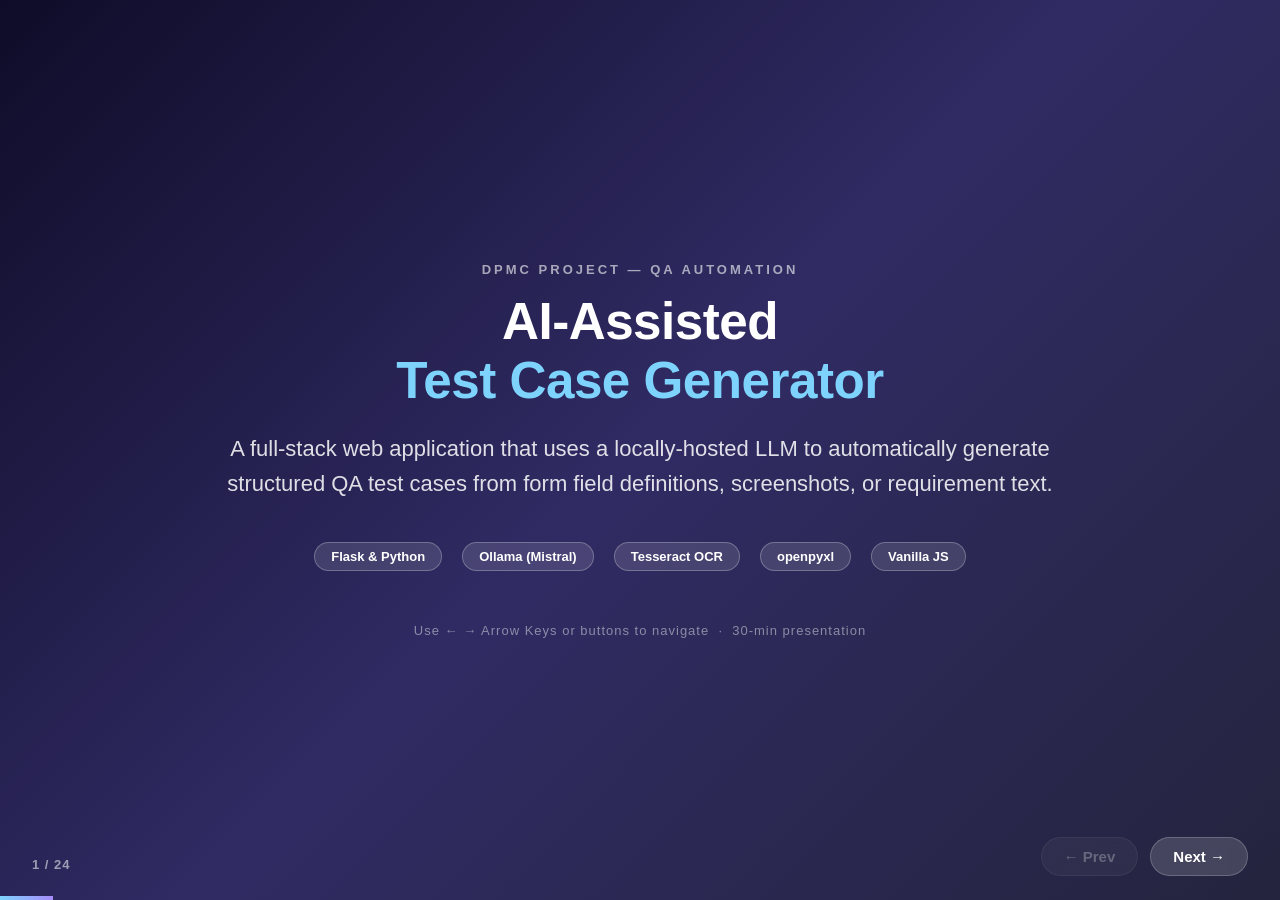
==== commit e8dbd721: "Update presentation.html" ====
--- a/presentation.html
+++ b/presentation.html
@@ -432,9 +432,9 @@
       <div class="agenda-item"><div class="agenda-num">7</div>AI Prompt Engineering</div>
       <div class="agenda-item"><div class="agenda-num">8</div>Hallucination Prevention</div>
       <div class="agenda-item"><div class="agenda-num">9</div>Excel Export Format</div>
-      <div class="agenda-item"><div class="agenda-num">10</div>API Endpoints</div>
-      <div class="agenda-item"><div class="agenda-num">11</div>Limitations &amp; Future Work</div>
-      <div class="agenda-item"><div class="agenda-num">12</div>Q &amp; A</div>
+      <div class="agenda-item"><div class="agenda-num">10</div>API Endpoints</div>      <div class="agenda-item"><div class="agenda-num">11</div>Current Limitations</div>
+      <div class="agenda-item"><div class="agenda-num">12</div>Future Work &amp; Improvements</div>
+      <div class="agenda-item"><div class="agenda-num">13</div>Q &amp; A</div>
     </div>
   </div>
 
@@ -1243,48 +1243,115 @@
       </div>
     </div>
   </div>
-
-  <!-- ═══════════════════════════════════════════════════════════
-       SLIDE 20 — LIMITATIONS & FUTURE WORK
+  <!-- ═══════════════════════════════════════════════════════════
+       SLIDE 20 — CURRENT LIMITATIONS
   ═══════════════════════════════════════════════════════════════ -->
   <div class="slide theme-dark" id="slide-20">
     <div class="eyebrow">Section 11</div>
-    <h1 class="slide-title">Limitations &amp;<br><span>Future Work</span></h1>
-    <div class="cols-2" style="margin-top:32px;">
-      <div>
-        <h3 style="margin-bottom:16px; font-size:16px; opacity:0.7;">Current Limitations</h3>
-        <div class="info-card">
-          <ul>
-            <li>Requires Ollama running locally — no server-side AI yet</li>
-            <li style="margin-top:10px;">OCR quality degrades with low-resolution or heavily styled screenshots</li>
-            <li style="margin-top:10px;">Upload Requirement Document and Modification Excel features are UI-only placeholders (not wired to backend)</li>
-            <li style="margin-top:10px;">No user accounts, history, or saved test case sets</li>
-            <li style="margin-top:10px;">LLM response time (5–30s) varies by machine hardware</li>
-            <li style="margin-top:10px;"><code>debug=False</code> but runs on Flask development server — not production-hardened</li>
-          </ul>
-        </div>
-      </div>
-      <div>
-        <h3 style="margin-bottom:16px; font-size:16px; opacity:0.7;">Potential Improvements</h3>
-        <div class="info-card">
-          <ul>
-            <li>Wire up document upload (PDF/DOCX parsing) to auto-populate requirement text</li>
-            <li style="margin-top:10px;">Implement Modification Excel upload to update existing test cases</li>
-            <li style="margin-top:10px;">Add streaming support for LLM responses (real-time TC generation)</li>
-            <li style="margin-top:10px;">Editable test case cards (in-browser editing before export)</li>
-            <li style="margin-top:10px;">Support multiple LLM backends (OpenAI, Gemini, Claude) via config</li>
-            <li style="margin-top:10px;">Use a vision-capable model (LLaVA) directly on screenshots — skip OCR step</li>
-            <li style="margin-top:10px;">Deploy with Gunicorn + Nginx for production use</li>
-          </ul>
-        </div>
-      </div>
-    </div>
-  </div>
-
-  <!-- ═══════════════════════════════════════════════════════════
-       SLIDE 21 — SUMMARY
-  ═══════════════════════════════════════════════════════════════ -->
-  <div class="slide theme-green" id="slide-21">
+    <h1 class="slide-title">Current <span>Limitations</span></h1>
+    <div class="cols-2" style="margin-top:28px;">
+      <div class="info-card">
+        <span class="card-icon">🖥️</span>
+        <h3>Local Ollama Dependency</h3>
+        <p>The app requires Ollama to be installed and running on the <strong>user's own machine</strong>. There is no fallback — if Ollama is not running, the entire generation pipeline fails. This creates a hard barrier for non-technical users and cannot be used without a setup step.</p>
+      </div>
+      <div class="info-card">
+        <span class="card-icon">🔍</span>
+        <h3>OCR Quality is Unreliable</h3>
+        <p>Tesseract uses only <strong>grayscale conversion</strong> before OCR — no binarisation, deskewing, or upscaling. Low-resolution screenshots, stylised fonts, dark backgrounds, or overlapping UI elements cause missed or garbled field labels, leading to incorrect test case generation.</p>
+      </div>
+      <div class="info-card">
+        <span class="card-icon">🚧</span>
+        <h3>Incomplete Features (UI Placeholders)</h3>
+        <p>Two prominent UI options — <strong>Upload Requirement Document</strong> (PDF/DOCX) and <strong>Modification Excel Upload</strong> — are wired to file inputs but have <em>no backend handler</em>. They are purely visual and do nothing when used.</p>
+      </div>
+      <div class="info-card">
+        <span class="card-icon">⚡</span>
+        <h3>Performance &amp; Scalability</h3>
+        <p>LLM response time ranges from <strong>5 to 30+ seconds</strong> depending on machine specs. The app runs on Flask's <strong>single-threaded development server</strong> (<code>debug=False</code> but not Gunicorn/Nginx) — concurrent requests will queue or fail under load. No caching, no history, no saved sessions.</p>
+      </div>
+    </div>
+    <div class="highlight-box hb-red" style="margin-top:16px; font-size:14px;">
+      <strong>Root Cause:</strong> The project was built as a local proof-of-concept with speed prioritised over robustness. Each limitation above represents a deliberate architectural trade-off for simplicity.
+    </div>
+  </div>
+
+  <!-- ═══════════════════════════════════════════════════════════
+       SLIDE 21 — FUTURE WORK
+  ═══════════════════════════════════════════════════════════════ -->
+  <div class="slide theme-blue" id="slide-21">
+    <div class="eyebrow">Section 12</div>
+    <h1 class="slide-title">Future Work &amp;<br><span>Improvements</span></h1>
+    <div class="cols-3" style="margin-top:28px;">
+      <div class="info-card">
+        <span class="card-icon">📄</span>
+        <h3>Document Parsing</h3>
+        <p>Integrate <strong>PyMuPDF</strong> or <strong>python-docx</strong> to parse uploaded PDF/DOCX requirement documents and auto-populate the requirement text box — eliminating manual copy-paste from spec sheets entirely.</p>
+      </div>
+      <div class="info-card">
+        <span class="card-icon">👁️</span>
+        <h3>Vision-Capable LLM (LLaVA)</h3>
+        <p>Replace the Tesseract OCR → Mistral text pipeline with a single <strong>LLaVA</strong> (or Gemini Vision) call that reads the screenshot directly. This removes the OCR preprocessing bottleneck and handles stylised/dark UI layouts that Tesseract cannot.</p>
+      </div>
+      <div class="info-card">
+        <span class="card-icon">✏️</span>
+        <h3>In-Browser Editing</h3>
+        <p>Make generated test case cards <strong>directly editable</strong> in the browser — contenteditable fields for scenario and expected result — so QA engineers can refine AI output before downloading, without opening Excel first.</p>
+      </div>
+      <div class="info-card">
+        <span class="card-icon">⚙️</span>
+        <h3>Multi-Backend LLM Support</h3>
+        <p>Add a settings panel to switch between <strong>Ollama (local), OpenAI GPT-4o, Google Gemini, and Anthropic Claude</strong> via a config file or environment variable. This gives the tool flexibility for teams that already have cloud API access and want faster responses.</p>
+      </div>
+      <div class="info-card">
+        <span class="card-icon">📡</span>
+        <h3>Streaming Responses</h3>
+        <p>Use Ollama's <strong>streaming API</strong> (<code>"stream": true</code>) and Server-Sent Events on the frontend to display test cases as they are generated — eliminating the awkward 5–30s blank wait with a real-time progressive reveal.</p>
+      </div>
+      <div class="info-card">
+        <span class="card-icon">🔗</span>
+        <h3>JIRA / Azure DevOps Export</h3>
+        <p>Add a one-click <strong>push to JIRA</strong> (via REST API) or <strong>Azure DevOps Test Plans</strong> integration. This removes the current two-step workflow of downloading Excel and then manually importing it into the team's test management tool.</p>
+      </div>
+    </div>
+  </div>
+
+  <!-- ═══════════════════════════════════════════════════════════
+       SLIDE 22 — FUTURE WORK (CONTINUED)
+  ═══════════════════════════════════════════════════════════════ -->
+  <div class="slide theme-dark" id="slide-22">
+    <div class="eyebrow">Section 12 — Continued</div>
+    <h1 class="slide-title">More <span>Future Improvements</span></h1>
+    <div class="cols-2" style="margin-top:28px;">
+      <div class="info-card">
+        <span class="card-icon">🧹</span>
+        <h3>Smarter OCR Preprocessing</h3>
+        <p>Before passing to Tesseract, apply <strong>adaptive binarisation (Otsu's method), deskewing, and 2× upscaling</strong> using OpenCV or Pillow. Research shows these steps alone improve Tesseract accuracy by 20–40% on low-contrast UI screenshots — directly reducing incorrect field extraction.</p>
+      </div>
+      <div class="info-card">
+        <span class="card-icon">🏷️</span>
+        <h3>Priority &amp; Severity Tagging</h3>
+        <p>Automatically assign <strong>P1/P2/P3 priority and High/Medium/Low severity</strong> labels to each generated test case using a secondary LLM classification call. This helps QA teams instantly identify which test cases to run first during regression cycles.</p>
+      </div>
+      <div class="info-card">
+        <span class="card-icon">🔁</span>
+        <h3>Modification Excel Upload</h3>
+        <p>Complete the already-present UI placeholder: accept an existing test case Excel file, detect which fields have been <strong>added, removed, or renamed</strong> since the last run, and regenerate only the affected test cases — enabling incremental updates without starting from scratch.</p>
+      </div>
+      <div class="info-card">
+        <span class="card-icon">🧠</span>
+        <h3>Fine-Tuned QA Model</h3>
+        <p>Create a <strong>LoRA fine-tune of Mistral</strong> trained exclusively on high-quality QA test cases from real software projects. A domain-specific model would need far less prompt engineering, produce fewer hallucinations, and generate more contextually accurate scenarios than the general-purpose base model.</p>
+      </div>
+    </div>
+    <div class="highlight-box hb-blue" style="margin-top:16px; font-size:14px;">
+      <strong>Production Deployment:</strong> Containerise with <strong>Docker</strong>, serve Flask via <strong>Gunicorn</strong>, reverse-proxy with <strong>Nginx</strong>, and host Ollama on a shared GPU machine — making the tool accessible to the entire QA team without individual setup.
+    </div>
+  </div>
+  <!-- ═══════════════════════════════════════════════════════════
+       SLIDE 23 — SUMMARY
+  ═══════════════════════════════════════════════════════════════ -->
+  <div class="slide theme-green" id="slide-23">
     <div class="eyebrow">Summary</div>
     <h1 class="slide-title">What Was Built</h1>
     <div class="cols-3" style="margin-top:32px;">
@@ -1308,11 +1375,10 @@
       The project demonstrates how a small, purpose-built local AI application can eliminate a significant chunk of repetitive QA work — with <strong>zero cloud dependency</strong> and a clean, intuitive UI.
     </div>
   </div>
-
-  <!-- ═══════════════════════════════════════════════════════════
-       SLIDE 22 — Q&A
-  ═══════════════════════════════════════════════════════════════ -->
-  <div class="slide theme-dark" id="slide-22">
+  <!-- ═══════════════════════════════════════════════════════════
+       SLIDE 24 — Q&A
+  ═══════════════════════════════════════════════════════════════ -->
+  <div class="slide theme-dark" id="slide-24">
     <div class="eyebrow">Thank you</div>
     <h1 class="slide-title" style="font-size:clamp(48px,7vw,96px);">Q &amp; A</h1>
     <p class="slide-sub" style="margin-top:20px;">
@@ -1340,7 +1406,7 @@
 <div class="progress-bar" id="progressBar"></div>
 
 <!-- Slide counter -->
-<div class="slide-counter" id="slideCounter">1 / 22</div>
+<div class="slide-counter" id="slideCounter">1 / 24</div>
 
 <!-- Navigation -->
 <div class="nav">
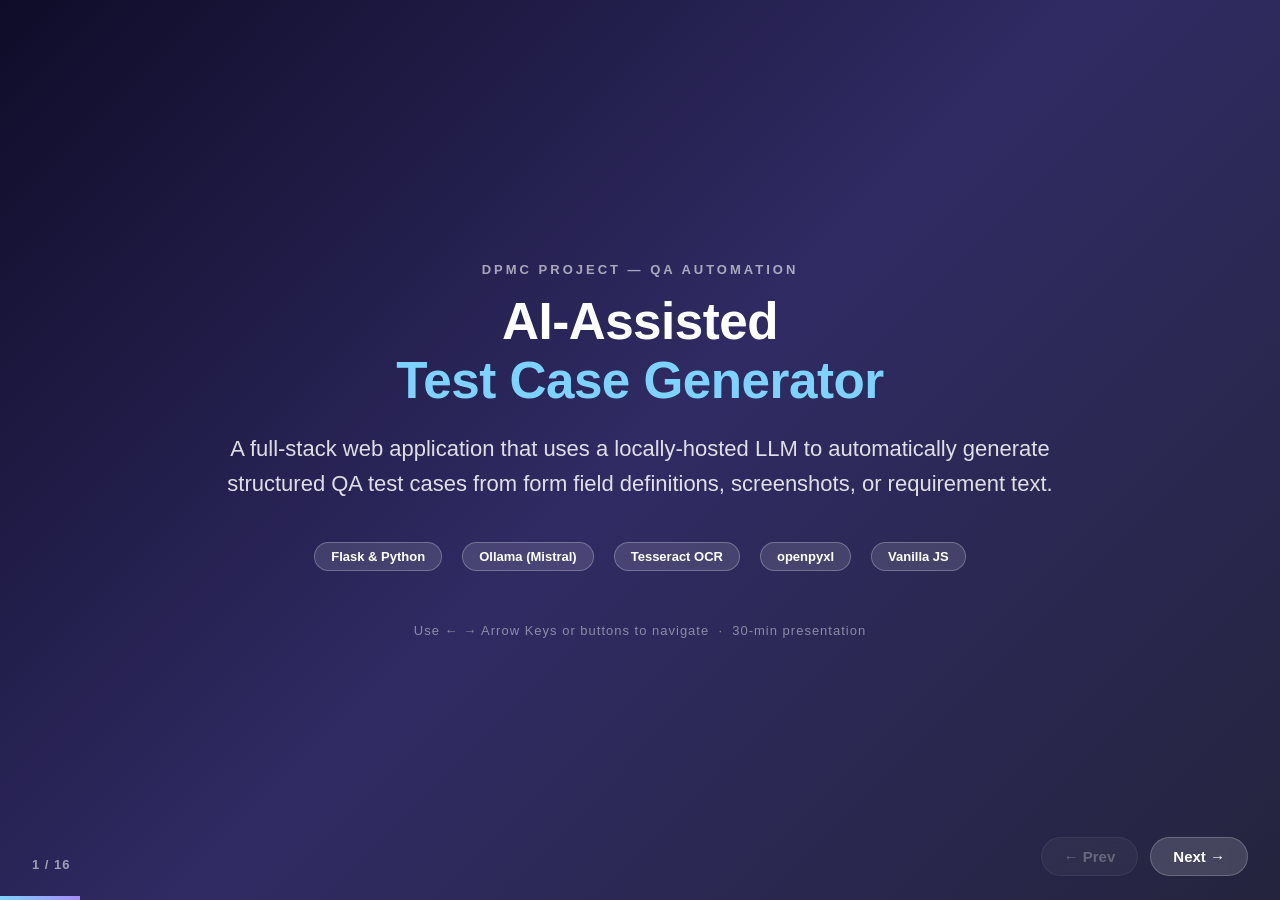
==== commit 93eddd86: "Update presentation.html" ====
--- a/presentation.html
+++ b/presentation.html
@@ -616,42 +616,6 @@
     </div>
   </div>
 
-  <!-- ═══════════════════════════════════════════════════════════
-       SLIDE 7 — UI WALKTHROUGH
-  ═══════════════════════════════════════════════════════════════ -->
-  <div class="slide theme-dark" id="slide-7">
-    <div class="eyebrow">Section 4</div>
-    <h1 class="slide-title">4-Step User Interface</h1>
-    <div class="full-width" style="margin-top:32px; max-width:800px;">
-      <div class="step-pill">
-        <div class="num">1</div>
-        <div>
-          <strong>Define Custom Fields / Buttons</strong> — Add fields with a type (Text / Amount / Button) and a name. Check "Data Field" for text fields that drive other field population.
-        </div>
-      </div>
-      <div class="step-pill">
-        <div class="num">2</div>
-        <div>
-          <strong>Upload Screenshots (Optional)</strong> — Upload screenshots of any form. OCR extracts the text, Mistral identifies field labels and types, and auto-populates Step 1.
-        </div>
-      </div>
-      <div class="step-pill">
-        <div class="num">3</div>
-        <div>
-          <strong>Enter Requirement Text (Optional)</strong> — Plain English description of the feature. If only this is provided, 8–10 coverage test cases are generated. Also supports document upload (UI placeholder).
-        </div>
-      </div>
-      <div class="step-pill">
-        <div class="num">4</div>
-        <div>
-          <strong>Review &amp; Download</strong> — Test cases display as cards showing TC ID, Scenario, and Expected Result. Click "Download as Excel" to get a formatted <code>.xlsx</code> instantly.
-        </div>
-      </div>
-    </div>
-    <div class="highlight-box hb-blue" style="margin-top:20px; font-size:14px;">
-      At minimum, you need <strong>either</strong> a field or a requirement — not both. The tool works with any combination.
-    </div>
-  </div>
 
   <!-- ═══════════════════════════════════════════════════════════
        SLIDE 8 — FIELD TYPES
@@ -697,39 +661,6 @@
     </div>
   </div>
 
-  <!-- ═══════════════════════════════════════════════════════════
-       SLIDE 9 — TEST CASE ANATOMY
-  ═══════════════════════════════════════════════════════════════ -->
-  <div class="slide theme-dark" id="slide-9">
-    <div class="eyebrow">Section 6</div>
-    <h1 class="slide-title">Anatomy of Every Generated Set</h1>
-    <div class="full-width" style="max-width:860px; margin-top:32px;">
-      <div class="step-pill" style="border-left-color:#a78bfa;">
-        <div class="num" style="background:#a78bfa; color:#1a1a2e;">★</div>
-        <div><strong>TC01 — Always First:</strong> "Verify whether spellings and grammar of the form are correct" — auto-injected at index 0, shifts all other IDs</div>
-      </div>
-      <div style="text-align:center; opacity:0.4; font-size:13px; margin:14px auto;">↓ LLM-generated TCs for each field (renumbered after grammar TC) ↓</div>
-      <div class="step-pill" style="border-left-color:#fbbf24;">
-        <div class="num" style="background:#fbbf24; color:#1a1a2e;">B</div>
-        <div><strong>Button TCs:</strong> One test case per button field — generated deterministically in Python, no LLM call needed</div>
-      </div>
-      <div class="step-pill" style="border-left-color:#34d399;">
-        <div class="num" style="background:#34d399; color:#1a1a2e;">S</div>
-        <div><strong>Last 3 — Always:</strong> Save validation TCs appended at the end of every set</div>
-      </div>
-      <div style="margin-top:20px;" class="cols-3">
-        <div style="background:rgba(52,211,153,0.1); border:1px solid rgba(52,211,153,0.3); border-radius:10px; padding:14px; font-size:13px;">
-          <strong>TCn</strong><br>Save not allowed if required fields are empty
-        </div>
-        <div style="background:rgba(52,211,153,0.1); border:1px solid rgba(52,211,153,0.3); border-radius:10px; padding:14px; font-size:13px;">
-          <strong>TCn+1</strong><br>Form highlights empty required fields when Save is pressed
-        </div>
-        <div style="background:rgba(52,211,153,0.1); border:1px solid rgba(52,211,153,0.3); border-radius:10px; padding:14px; font-size:13px;">
-          <strong>TCn+2</strong><br>Save works when every required field is complete
-        </div>
-      </div>
-    </div>
-  </div>
 
   <!-- ═══════════════════════════════════════════════════════════
        SLIDE 10 — SCREENSHOT OCR PIPELINE
@@ -883,61 +814,6 @@
     </div>
   </div>
 
-  <!-- ═══════════════════════════════════════════════════════════
-       SLIDE 13 — JSON PARSING & ROBUSTNESS
-  ═══════════════════════════════════════════════════════════════ -->
-  <div class="slide theme-dark" id="slide-13">
-    <div class="eyebrow">Section 7</div>
-    <h1 class="slide-title">Robust JSON Extraction</h1>
-    <p class="slide-sub" style="margin-bottom:28px;">LLMs don't always return clean JSON — the backend handles messy responses gracefully.</p>
-    <div class="cols-2">
-      <div>
-        <div class="step-pill">
-          <div class="num">1</div>
-          <div>If the response contains <code>```json ... ```</code> markdown fences, strip them</div>
-        </div>
-        <div class="step-pill">
-          <div class="num">2</div>
-          <div>If it contains plain <code>``` ... ```</code> fences, strip those instead</div>
-        </div>
-        <div class="step-pill">
-          <div class="num">3</div>
-          <div>Find the first <code>{</code> and last <code>}</code> — extract just that JSON object regardless of surrounding text</div>
-        </div>
-        <div class="step-pill">
-          <div class="num">4</div>
-          <div>Parse with <code>json.loads()</code> and extract <code>test_cases</code> array</div>
-        </div>
-        <div class="step-pill">
-          <div class="num">5</div>
-          <div>If parsing fails, log the full raw response and return <code>[]</code> — never crash the server</div>
-        </div>
-      </div>
-      <div class="code-block">
-<span class="cmt"># Strip markdown fences</span>
-<span class="kw">if</span> <span class="str">'```json'</span> <span class="kw">in</span> text:
-    text = text.split(<span class="str">'```json'</span>)[<span class="num">1</span>]
-               .split(<span class="str">'```'</span>)[<span class="num">0</span>].strip()
-<span class="kw">elif</span> <span class="str">'```'</span> <span class="kw">in</span> text:
-    text = text.split(<span class="str">'```'</span>)[<span class="num">1</span>]
-               .split(<span class="str">'```'</span>)[<span class="num">0</span>].strip()
-
-<span class="cmt"># Find JSON boundaries</span>
-start = text.find(<span class="str">'{'</span>)
-end   = text.rfind(<span class="str">'}'</span>) + <span class="num">1</span>
-<span class="kw">if</span> start != -<span class="num">1</span> <span class="kw">and</span> end > start:
-    text = text[start:end]
-
-<span class="cmt"># Safe parse</span>
-<span class="kw">try</span>:
-    data = json.loads(text)
-    test_cases = data.get(<span class="str">'test_cases'</span>, [])
-<span class="kw">except</span> json.JSONDecodeError <span class="kw">as</span> e:
-    <span class="fn">print</span>(<span class="str">f"Parse failed: </span>{e}<span class="str">"</span>)
-    <span class="kw">return</span> []
-      </div>
-    </div>
-  </div>
 
   <!-- ═══════════════════════════════════════════════════════════
        SLIDE 14 — EXCEL EXPORT FORMAT
@@ -988,109 +864,7 @@
     </div>
   </div>
 
-  <!-- ═══════════════════════════════════════════════════════════
-       SLIDE 15 — API ENDPOINTS
-  ═══════════════════════════════════════════════════════════════ -->
-  <div class="slide theme-dark" id="slide-15">
-    <div class="eyebrow">Section 10</div>
-    <h1 class="slide-title">API Endpoints</h1>
-    <div class="full-width" style="max-width:960px; margin-top:28px;">
-      <table class="data-table">
-        <thead>
-          <tr>
-            <th>Method</th>
-            <th>Route</th>
-            <th>Purpose</th>
-            <th>Payload</th>
-          </tr>
-        </thead>
-        <tbody>
-          <tr>
-            <td><span class="accent-pill pill-green" style="font-size:11px;">GET</span></td>
-            <td><code>/</code></td>
-            <td>Render the main HTML page via Jinja2</td>
-            <td>—</td>
-          </tr>
-          <tr>
-            <td><span class="accent-pill pill-blue" style="font-size:11px;">POST</span></td>
-            <td><code>/generate</code></td>
-            <td>Generate test cases from fields + requirement</td>
-            <td>JSON: <code>{requirement, custom_fields[]}</code></td>
-          </tr>
-          <tr>
-            <td><span class="accent-pill pill-blue" style="font-size:11px;">POST</span></td>
-            <td><code>/export</code></td>
-            <td>Create and stream the Excel file</td>
-            <td>JSON: <code>{test_cases[]}</code></td>
-          </tr>
-          <tr>
-            <td><span class="accent-pill pill-blue" style="font-size:11px;">POST</span></td>
-            <td><code>/extract-fields</code></td>
-            <td>OCR screenshots → identify form fields</td>
-            <td>multipart/form-data: <code>screenshots[]</code></td>
-          </tr>
-          <tr>
-            <td><span class="accent-pill pill-green" style="font-size:11px;">GET</span></td>
-            <td><code>/health</code></td>
-            <td>Check if Ollama is running</td>
-            <td>—</td>
-          </tr>
-        </tbody>
-      </table>
-    </div>
-    <div class="highlight-box hb-blue" style="margin-top:24px; font-size:14px;">
-      <strong>Validation:</strong> <code>/generate</code> returns HTTP 400 if neither fields nor requirement are provided. <code>/export</code> returns 400 if the test_cases array is empty. <code>/extract-fields</code> returns 400 if no files are attached.
-    </div>
-  </div>
-
-  <!-- ═══════════════════════════════════════════════════════════
-       SLIDE 16 — FRONTEND ARCHITECTURE
-  ═══════════════════════════════════════════════════════════════ -->
-  <div class="slide theme-blue" id="slide-16">
-    <div class="eyebrow">Frontend Deep Dive</div>
-    <h1 class="slide-title">JavaScript Architecture</h1>
-    <div class="cols-2" style="margin-top:28px;">
-      <div>
-        <div class="info-card">
-          <h3>State Management (plain arrays)</h3>
-          <p style="margin-top:8px;"><code>customFields[]</code> — in-memory array of field objects <code>{id, type, name, is_data_field}</code></p>
-          <p style="margin-top:8px;"><code>currentTestCases[]</code> — stores the last API response for export</p>
-        </div>
-        <div class="info-card" style="margin-top:16px;">
-          <h3>Field Rendering (DOM re-render)</h3>
-          <p style="margin-top:8px;">Every change (add, type switch, name input, delete) triggers a full <strong>re-render</strong> of the field list via <code>renderFields()</code>. Clean and simple — no virtual DOM needed at this scale.</p>
-        </div>
-        <div class="info-card" style="margin-top:16px;">
-          <h3>Type-Driven Checkbox Visibility</h3>
-          <p style="margin-top:8px;">The "Data Field" checkbox <em>only renders</em> for fields with type="text". When switching to amount/button, the checkbox disappears and <code>is_data_field</code> flag is effectively ignored.</p>
-        </div>
-      </div>
-      <div>
-        <div class="info-card">
-          <h3>Key Event Handlers</h3>
-          <ul style="margin-top:8px;">
-            <li><code>addFieldBtn</code> → <code>addFieldEntry()</code></li>
-            <li><code>generateBtn</code> → <code>handleGenerate()</code></li>
-            <li><code>exportBtn</code> → <code>handleExport()</code></li>
-            <li><code>resetBtn</code> → <code>handleReset()</code></li>
-            <li><code>screenshotsInput.change</code> → OCR fetch</li>
-          </ul>
-        </div>
-        <div class="info-card" style="margin-top:16px;">
-          <h3>Loading / Error States</h3>
-          <ul style="margin-top:8px;">
-            <li><code>.hidden</code> CSS class toggled for spinner and error div</li>
-            <li>Button disabled during OCR to prevent double-submit</li>
-            <li>Errors shown inline — no modal/alert boxes</li>
-          </ul>
-        </div>
-        <div class="info-card" style="margin-top:16px;">
-          <h3>Excel Download (client-side)</h3>
-          <p style="margin-top:8px;">Response is converted to <code>Blob</code>, turned into an object URL, and a hidden <code>&lt;a&gt;</code> tag is programmatically clicked — no page navigation needed.</p>
-        </div>
-      </div>
-    </div>
-  </div>
+
 
   <!-- ═══════════════════════════════════════════════════════════
        SLIDE 17 — DEMO FLOW
@@ -1151,99 +925,6 @@
   </div>
 
   <!-- ═══════════════════════════════════════════════════════════
-       SLIDE 18 — REQUIREMENTS / SETUP
-  ═══════════════════════════════════════════════════════════════ -->
-  <div class="slide theme-green" id="slide-18">
-    <div class="eyebrow">Setup &amp; Prerequisites</div>
-    <h1 class="slide-title">Running the Project</h1>
-    <div class="cols-2" style="margin-top:28px;">
-      <div>
-        <div class="info-card">
-          <h3>Prerequisites</h3>
-          <ul style="margin-top:10px;">
-            <li>Python 3.8+</li>
-            <li>Tesseract OCR installed at default path</li>
-            <li>Ollama installed &amp; running (<code>ollama serve</code>)</li>
-            <li>Mistral model pulled: <code>ollama pull mistral</code></li>
-          </ul>
-        </div>
-        <div class="info-card" style="margin-top:16px;">
-          <h3>Python Dependencies (<code>requirements.txt</code>)</h3>
-          <ul style="margin-top:10px;">
-            <li>Flask 3.0.0</li>
-            <li>requests 2.32.5</li>
-            <li>openpyxl 3.1.5</li>
-            <li>python-dotenv 1.0.0</li>
-            <li>Pillow 11.0.0</li>
-            <li>pytesseract 0.3.13</li>
-          </ul>
-        </div>
-      </div>
-      <div class="code-block" style="font-size:13px; height:auto;">
-<span class="cmt"># 1. Clone / open project</span>
-cd DPMC_Project
-
-<span class="cmt"># 2. Install Python deps</span>
-pip install -r requirements.txt
-
-<span class="cmt"># 3. Pull Mistral (one-time)</span>
-ollama pull mistral
-
-<span class="cmt"># 4. Start Ollama (keep open)</span>
-ollama serve
-
-<span class="cmt"># 5. Start Flask app</span>
-python app.py
-
-<span class="cmt"># 6. Open browser</span>
-<span class="str">http://localhost:5000</span>
-
-<span class="cmt"># 7. Health check</span>
-<span class="str">http://localhost:5000/health</span>
-      </div>
-    </div>
-  </div>
-
-  <!-- ═══════════════════════════════════════════════════════════
-       SLIDE 19 — STATS AT A GLANCE
-  ═══════════════════════════════════════════════════════════════ -->
-  <div class="slide theme-blue" id="slide-19">
-    <div class="eyebrow">By The Numbers</div>
-    <h1 class="slide-title">Project at a Glance</h1>
-    <div class="cols-4" style="margin-top:36px; text-align:center;">
-      <div class="stat-card">
-        <div class="stat-num">5</div>
-        <div class="stat-label">Source Files</div>
-      </div>
-      <div class="stat-card">
-        <div class="stat-num">5</div>
-        <div class="stat-label">API Endpoints</div>
-      </div>
-      <div class="stat-card">
-        <div class="stat-num">3</div>
-        <div class="stat-label">Field Types Supported</div>
-      </div>
-      <div class="stat-card">
-        <div class="stat-num">0</div>
-        <div class="stat-label">Cloud API Costs</div>
-      </div>
-    </div>
-    <div class="cols-3" style="margin-top:24px; text-align:center;">
-      <div class="stat-card">
-        <div class="stat-num">3</div>
-        <div class="stat-label">Standard Save TCs (always generated)</div>
-      </div>
-      <div class="stat-card">
-        <div class="stat-num">7</div>
-        <div class="stat-label">Excel Columns in Output</div>
-      </div>
-      <div class="stat-card">
-        <div class="stat-num">2</div>
-        <div class="stat-label">Hallucination Defence Layers</div>
-      </div>
-    </div>
-  </div>
-  <!-- ═══════════════════════════════════════════════════════════
        SLIDE 20 — CURRENT LIMITATIONS
   ═══════════════════════════════════════════════════════════════ -->
   <div class="slide theme-dark" id="slide-20">
@@ -1251,9 +932,14 @@
     <h1 class="slide-title">Current <span>Limitations</span></h1>
     <div class="cols-2" style="margin-top:28px;">
       <div class="info-card">
-        <span class="card-icon">🖥️</span>
-        <h3>Local Ollama Dependency</h3>
-        <p>The app requires Ollama to be installed and running on the <strong>user's own machine</strong>. There is no fallback — if Ollama is not running, the entire generation pipeline fails. This creates a hard barrier for non-technical users and cannot be used without a setup step.</p>
+        <span class="card-icon">�</span>
+        <h3>Powerful Models Cannot Run on Company Laptops</h3>
+        <p>Company-issued laptops lack the <strong>GPU memory and compute</strong> required to run large, capable language models locally. The tool is therefore limited to smaller models like <strong>Mistral 7B</strong> — which, while functional, produce noticeably weaker and less nuanced test cases compared to frontier models.</p>
+      </div>
+      <div class="info-card">
+        <span class="card-icon">☁️</span>
+        <h3>Cloud-Based AI Is Not Viable Due to Cost</h3>
+        <p>Powerful cloud models such as <strong>GPT-4o or Claude 3.5</strong> would significantly improve output quality, but their <strong>API costs are prohibitive</strong> for internal tooling at scale. Without a budget allocation or enterprise agreement, the project cannot leverage the AI models that would make it most effective.</p>
       </div>
       <div class="info-card">
         <span class="card-icon">🔍</span>
@@ -1261,18 +947,13 @@
         <p>Tesseract uses only <strong>grayscale conversion</strong> before OCR — no binarisation, deskewing, or upscaling. Low-resolution screenshots, stylised fonts, dark backgrounds, or overlapping UI elements cause missed or garbled field labels, leading to incorrect test case generation.</p>
       </div>
       <div class="info-card">
-        <span class="card-icon">🚧</span>
-        <h3>Incomplete Features (UI Placeholders)</h3>
-        <p>Two prominent UI options — <strong>Upload Requirement Document</strong> (PDF/DOCX) and <strong>Modification Excel Upload</strong> — are wired to file inputs but have <em>no backend handler</em>. They are purely visual and do nothing when used.</p>
-      </div>
-      <div class="info-card">
-        <span class="card-icon">⚡</span>
-        <h3>Performance &amp; Scalability</h3>
-        <p>LLM response time ranges from <strong>5 to 30+ seconds</strong> depending on machine specs. The app runs on Flask's <strong>single-threaded development server</strong> (<code>debug=False</code> but not Gunicorn/Nginx) — concurrent requests will queue or fail under load. No caching, no history, no saved sessions.</p>
+        <span class="card-icon">⚠️</span>
+        <h3>Manual Review Is Always Required</h3>
+        <p>Because the tool is forced to use <strong>weak local models</strong> (hardware barrier), cannot access <strong>powerful cloud models</strong> (cost barrier), and relies on <strong>error-prone OCR</strong> for screenshot input, the accuracy of generated test cases cannot be guaranteed. Every output must be carefully reviewed and corrected by a QA engineer before use.</p>
       </div>
     </div>
     <div class="highlight-box hb-red" style="margin-top:16px; font-size:14px;">
-      <strong>Root Cause:</strong> The project was built as a local proof-of-concept with speed prioritised over robustness. Each limitation above represents a deliberate architectural trade-off for simplicity.
+      <strong>Core Constraint:</strong> The tool's effectiveness is directly bottlenecked by model quality. Until hardware or budget constraints are resolved, the AI will remain underpowered relative to the task — making human oversight non-negotiable.
     </div>
   </div>
 
@@ -1282,70 +963,27 @@
   <div class="slide theme-blue" id="slide-21">
     <div class="eyebrow">Section 12</div>
     <h1 class="slide-title">Future Work &amp;<br><span>Improvements</span></h1>
-    <div class="cols-3" style="margin-top:28px;">
-      <div class="info-card">
-        <span class="card-icon">📄</span>
-        <h3>Document Parsing</h3>
-        <p>Integrate <strong>PyMuPDF</strong> or <strong>python-docx</strong> to parse uploaded PDF/DOCX requirement documents and auto-populate the requirement text box — eliminating manual copy-paste from spec sheets entirely.</p>
-      </div>
+    <div class="cols-2" style="margin-top:28px;">
       <div class="info-card">
         <span class="card-icon">👁️</span>
         <h3>Vision-Capable LLM (LLaVA)</h3>
-        <p>Replace the Tesseract OCR → Mistral text pipeline with a single <strong>LLaVA</strong> (or Gemini Vision) call that reads the screenshot directly. This removes the OCR preprocessing bottleneck and handles stylised/dark UI layouts that Tesseract cannot.</p>
-      </div>
-      <div class="info-card">
-        <span class="card-icon">✏️</span>
-        <h3>In-Browser Editing</h3>
-        <p>Make generated test case cards <strong>directly editable</strong> in the browser — contenteditable fields for scenario and expected result — so QA engineers can refine AI output before downloading, without opening Excel first.</p>
-      </div>
-      <div class="info-card">
-        <span class="card-icon">⚙️</span>
-        <h3>Multi-Backend LLM Support</h3>
-        <p>Add a settings panel to switch between <strong>Ollama (local), OpenAI GPT-4o, Google Gemini, and Anthropic Claude</strong> via a config file or environment variable. This gives the tool flexibility for teams that already have cloud API access and want faster responses.</p>
-      </div>
-      <div class="info-card">
-        <span class="card-icon">📡</span>
-        <h3>Streaming Responses</h3>
-        <p>Use Ollama's <strong>streaming API</strong> (<code>"stream": true</code>) and Server-Sent Events on the frontend to display test cases as they are generated — eliminating the awkward 5–30s blank wait with a real-time progressive reveal.</p>
-      </div>
-      <div class="info-card">
-        <span class="card-icon">🔗</span>
-        <h3>JIRA / Azure DevOps Export</h3>
-        <p>Add a one-click <strong>push to JIRA</strong> (via REST API) or <strong>Azure DevOps Test Plans</strong> integration. This removes the current two-step workflow of downloading Excel and then manually importing it into the team's test management tool.</p>
-      </div>
-    </div>
-  </div>
-
-  <!-- ═══════════════════════════════════════════════════════════
-       SLIDE 22 — FUTURE WORK (CONTINUED)
-  ═══════════════════════════════════════════════════════════════ -->
-  <div class="slide theme-dark" id="slide-22">
-    <div class="eyebrow">Section 12 — Continued</div>
-    <h1 class="slide-title">More <span>Future Improvements</span></h1>
-    <div class="cols-2" style="margin-top:28px;">
+        <p>Replace the Tesseract → Mistral pipeline with a multimodal model such as <strong>LLaVA</strong> or <strong>Gemini Vision</strong> to read screenshots directly. This removes OCR preprocessing entirely — the model sees the UI exactly as the user does — improving accuracy on complex, stylised, or dark-themed interfaces that Tesseract struggles with.</p>
+      </div>
+      <div class="info-card">
+        <span class="card-icon">🔁</span>
+        <h3>Modification Excel Upload</h3>
+        <p>Complete the already-present UI placeholder: accept an existing test case Excel file, detect which fields have been <strong>added, removed, or renamed</strong> since the last run, and regenerate only the affected test cases — enabling efficient incremental updates without starting over from scratch each sprint.</p>
+      </div>
       <div class="info-card">
         <span class="card-icon">🧹</span>
         <h3>Smarter OCR Preprocessing</h3>
-        <p>Before passing to Tesseract, apply <strong>adaptive binarisation (Otsu's method), deskewing, and 2× upscaling</strong> using OpenCV or Pillow. Research shows these steps alone improve Tesseract accuracy by 20–40% on low-contrast UI screenshots — directly reducing incorrect field extraction.</p>
-      </div>
-      <div class="info-card">
-        <span class="card-icon">🏷️</span>
-        <h3>Priority &amp; Severity Tagging</h3>
-        <p>Automatically assign <strong>P1/P2/P3 priority and High/Medium/Low severity</strong> labels to each generated test case using a secondary LLM classification call. This helps QA teams instantly identify which test cases to run first during regression cycles.</p>
-      </div>
-      <div class="info-card">
-        <span class="card-icon">🔁</span>
-        <h3>Modification Excel Upload</h3>
-        <p>Complete the already-present UI placeholder: accept an existing test case Excel file, detect which fields have been <strong>added, removed, or renamed</strong> since the last run, and regenerate only the affected test cases — enabling incremental updates without starting from scratch.</p>
-      </div>
-      <div class="info-card">
-        <span class="card-icon">🧠</span>
-        <h3>Fine-Tuned QA Model</h3>
-        <p>Create a <strong>LoRA fine-tune of Mistral</strong> trained exclusively on high-quality QA test cases from real software projects. A domain-specific model would need far less prompt engineering, produce fewer hallucinations, and generate more contextually accurate scenarios than the general-purpose base model.</p>
-      </div>
-    </div>
-    <div class="highlight-box hb-blue" style="margin-top:16px; font-size:14px;">
-      <strong>Production Deployment:</strong> Containerise with <strong>Docker</strong>, serve Flask via <strong>Gunicorn</strong>, reverse-proxy with <strong>Nginx</strong>, and host Ollama on a shared GPU machine — making the tool accessible to the entire QA team without individual setup.
+        <p>While transitioning to LLaVA, enhance the existing Tesseract pipeline with <strong>adaptive binarisation (Otsu's method) and deskewing</strong> via OpenCV. A low-effort, zero-cost improvement that can boost OCR accuracy by <strong>20–40%</strong> on typical UI screenshots without changing any models or architecture.</p>
+      </div>
+      <div class="info-card">
+        <span class="card-icon">👤</span>
+        <h3>User Profiles &amp; History</h3>
+        <p>Introduce user accounts so each QA engineer can <strong>log in, save past generations, and revisit previous test case sets</strong> without re-entering fields. A personal history dashboard would show project name, date, field count, and a quick re-download link — turning the tool from a one-shot generator into a persistent QA workspace.</p>
+      </div>
     </div>
   </div>
   <!-- ═══════════════════════════════════════════════════════════
